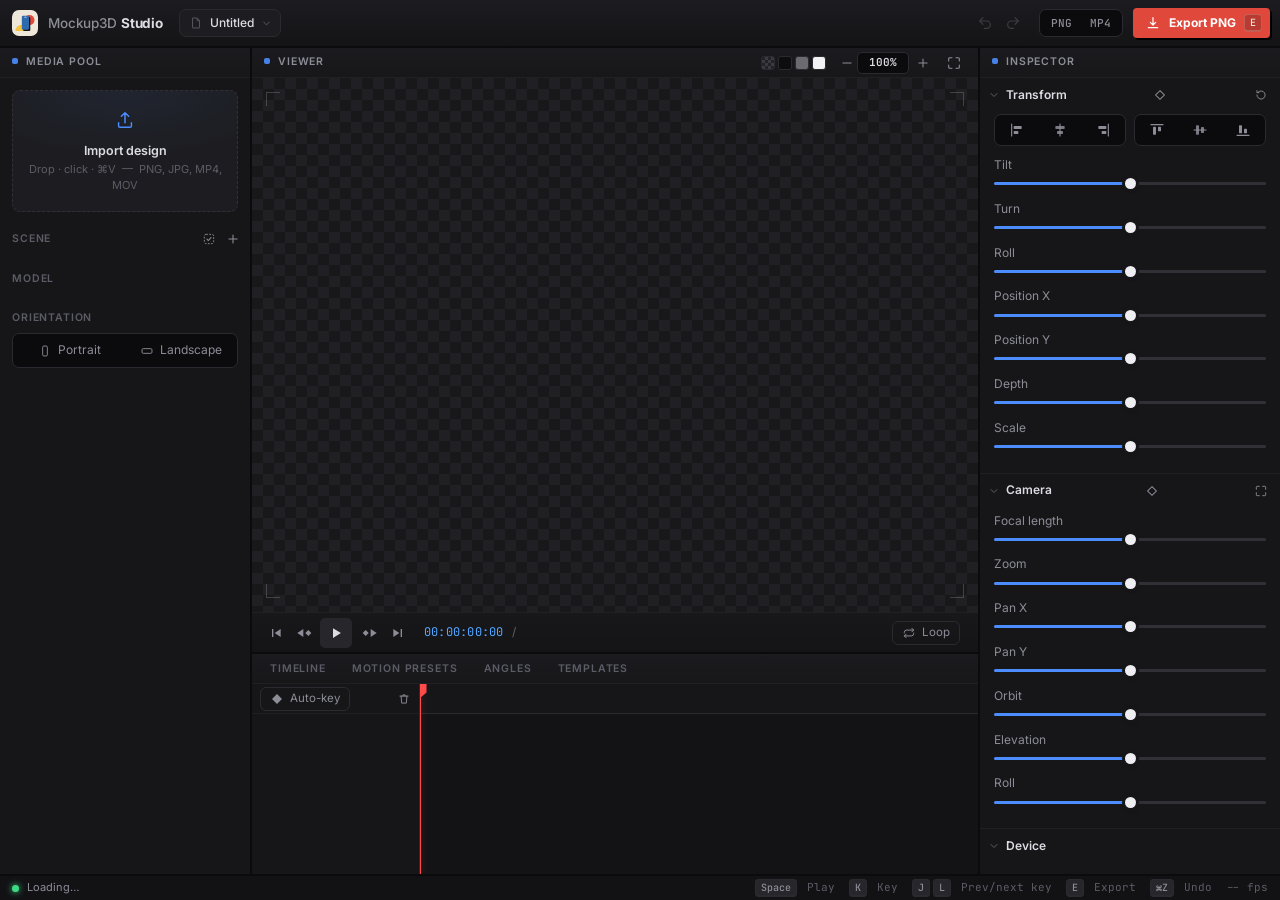
==== index.html @ 585d37e2 "Mockup3D Studio Put app designs on realistic 3D iPhones and iPads (or your own .glb devices), pose a" ====
<!doctype html>
<html lang="en">
<head>
  <meta charset="utf-8">
  <meta name="viewport" content="width=device-width, initial-scale=1">
  <title>Mockup3D Studio</title>
  <link rel="manifest" href="manifest.webmanifest">
  <meta name="theme-color" content="#161619">
  <link rel="icon" href="icons/icon.svg" type="image/svg+xml">
  <link rel="apple-touch-icon" href="icons/apple-touch-icon.png">
  <meta name="apple-mobile-web-app-title" content="Mockup3D">
  <meta name="mobile-web-app-capable" content="yes">
  <link rel="preconnect" href="https://fonts.googleapis.com">
  <link rel="preconnect" href="https://fonts.gstatic.com" crossorigin>
  <link href="https://fonts.googleapis.com/css2?family=Inter:wght@400;500;600;700&family=JetBrains+Mono:wght@400;500&display=swap" rel="stylesheet">
  <link rel="stylesheet" href="css/style.css">
  <script type="module" src="js/pwa.js"></script>
  <script type="module" src="js/update-check.js"></script>
  <script type="importmap">
    {
      "imports": {
        "three": "https://cdn.jsdelivr.net/npm/three@0.170.0/build/three.module.js",
        "three/addons/": "https://cdn.jsdelivr.net/npm/three@0.170.0/examples/jsm/",
        "mp4-muxer": "https://cdn.jsdelivr.net/npm/mp4-muxer@5.1.3/+esm",
        "fflate": "https://cdn.jsdelivr.net/npm/fflate@0.8.2/esm/browser.js",
        "mp4box": "https://cdn.jsdelivr.net/npm/mp4box@0.5.2/+esm"
      }
    }
  </script>
</head>
<body>
  <svg width="0" height="0" style="position:absolute" aria-hidden="true">
    <defs>
      <symbol id="i-phone" viewBox="0 0 24 24"><rect x="7" y="2.5" width="10" height="19" rx="2.6" fill="none" stroke="currentColor" stroke-width="1.6"/><rect x="10.2" y="4.6" width="3.6" height="1.2" rx=".6" fill="currentColor"/></symbol>
      <!-- The Bauhaus mark (as in icons/icon.svg), in its own colours. -->
      <symbol id="i-mark" viewBox="-7 -2 104 104"><circle cx="66" cy="36" r="24" fill="#E0483B"/><path d="M0 88a30 30 0 0 1 60 0z" fill="#F3C343"/><rect x="36" y="22" width="34" height="66" rx="5.5" fill="#151515"/><rect x="30" y="16" width="34" height="66" rx="5.5" fill="#2F69AE"/><rect x="41.2" y="20.5" width="11.6" height="4" rx="2" fill="#EFE7D9"/></symbol>
      <symbol id="i-tablet" viewBox="0 0 24 24"><rect x="4.5" y="2.5" width="15" height="19" rx="2" fill="none" stroke="currentColor" stroke-width="1.6"/><circle cx="12" cy="4.6" r=".7" fill="currentColor"/></symbol>
      <symbol id="i-play" viewBox="0 0 24 24"><path d="M8 5.5v13l10.5-6.5z" fill="currentColor"/></symbol>
      <symbol id="i-pause" viewBox="0 0 24 24"><rect x="7" y="5.5" width="3.6" height="13" rx="1" fill="currentColor"/><rect x="13.4" y="5.5" width="3.6" height="13" rx="1" fill="currentColor"/></symbol>
      <symbol id="i-start" viewBox="0 0 24 24"><path d="M6 6h2v12H6z M19 6v12l-9-6z" fill="currentColor"/></symbol>
      <symbol id="i-end" viewBox="0 0 24 24"><path d="M16 6h2v12h-2z M5 6v12l9-6z" fill="currentColor"/></symbol>
      <symbol id="i-prevkey" viewBox="0 0 24 24"><path d="M14 12l4.5-4.5L23 12l-4.5 4.5z" fill="currentColor"/><path d="M11 6v12L2 12z" fill="currentColor"/></symbol>
      <symbol id="i-nextkey" viewBox="0 0 24 24"><path d="M1 12l4.5-4.5L10 12l-4.5 4.5z" fill="currentColor"/><path d="M13 6v12l9-6z" fill="currentColor"/></symbol>
      <symbol id="i-loop" viewBox="0 0 24 24"><path d="M17 4l3 3-3 3M20 7H8a4 4 0 00-4 4v1M7 20l-3-3 3-3M4 17h12a4 4 0 004-4v-1" fill="none" stroke="currentColor" stroke-width="1.7" stroke-linecap="round" stroke-linejoin="round"/></symbol>
      <symbol id="i-key" viewBox="0 0 24 24"><path d="M12 3.5l8.5 8.5-8.5 8.5L3.5 12z" fill="currentColor"/></symbol>
      <symbol id="i-key-o" viewBox="0 0 24 24"><path d="M12 4.5l7.5 7.5-7.5 7.5L4.5 12z" fill="none" stroke="currentColor" stroke-width="1.8"/></symbol>
      <symbol id="i-trash" viewBox="0 0 24 24"><path d="M5 7h14M10 7V5h4v2M7 7l1 12h8l1-12" fill="none" stroke="currentColor" stroke-width="1.6" stroke-linecap="round" stroke-linejoin="round"/></symbol>
      <symbol id="i-upload" viewBox="0 0 24 24"><path d="M12 15V4m0 0l-4 4m4-4l4 4M5 15v3.5A1.5 1.5 0 006.5 20h11a1.5 1.5 0 001.5-1.5V15" fill="none" stroke="currentColor" stroke-width="1.6" stroke-linecap="round" stroke-linejoin="round"/></symbol>
      <symbol id="i-export" viewBox="0 0 24 24"><path d="M12 4v11m0 0l-4-4m4 4l4-4M5 19h14" fill="none" stroke="currentColor" stroke-width="1.8" stroke-linecap="round" stroke-linejoin="round"/></symbol>
      <symbol id="i-reset" viewBox="0 0 24 24"><path d="M5 12a7 7 0 1 0 2.05-4.95M5 4.5V8h3.5" fill="none" stroke="currentColor" stroke-width="1.6" stroke-linecap="round" stroke-linejoin="round"/></symbol>
      <symbol id="i-x" viewBox="0 0 24 24"><path d="M7 7l10 10M17 7L7 17" fill="none" stroke="currentColor" stroke-width="1.7" stroke-linecap="round"/></symbol>
      <symbol id="i-chev" viewBox="0 0 24 24"><path d="M9 6l6 6-6 6" fill="none" stroke="currentColor" stroke-width="2" stroke-linecap="round" stroke-linejoin="round"/></symbol>
      <symbol id="i-portrait" viewBox="0 0 24 24"><rect x="8" y="3.5" width="8" height="17" rx="2" fill="none" stroke="currentColor" stroke-width="1.6"/></symbol>
      <symbol id="i-landscape" viewBox="0 0 24 24"><rect x="3.5" y="8" width="17" height="8" rx="2" fill="none" stroke="currentColor" stroke-width="1.6"/></symbol>
      <symbol id="i-globe" viewBox="0 0 24 24"><circle cx="12" cy="12" r="8.5" fill="none" stroke="currentColor" stroke-width="1.6"/><path d="M3.5 12h17M12 3.5c2.5 2.6 3.6 5.4 3.6 8.5s-1.1 5.9-3.6 8.5c-2.5-2.6-3.6-5.4-3.6-8.5s1.1-5.9 3.6-8.5z" fill="none" stroke="currentColor" stroke-width="1.4"/></symbol>
      <symbol id="i-undo" viewBox="0 0 24 24"><path d="M9 14L4 9l5-5M4 9h10.5a5.5 5.5 0 010 11H11" fill="none" stroke="currentColor" stroke-width="1.8" stroke-linecap="round" stroke-linejoin="round"/></symbol>
      <symbol id="i-redo" viewBox="0 0 24 24"><path d="M15 14l5-5-5-5M20 9H9.5a5.5 5.5 0 000 11H13" fill="none" stroke="currentColor" stroke-width="1.8" stroke-linecap="round" stroke-linejoin="round"/></symbol>
      <symbol id="i-swap" viewBox="0 0 24 24"><path d="M7 4L4 7l3 3M4 7h12M17 14l3 3-3 3M20 17H8" fill="none" stroke="currentColor" stroke-width="1.7" stroke-linecap="round" stroke-linejoin="round"/></symbol>
      <symbol id="i-cube" viewBox="0 0 24 24"><path d="M12 3l8 4.5v9L12 21l-8-4.5v-9z M4 7.5l8 4.5 8-4.5M12 12v9" fill="none" stroke="currentColor" stroke-width="1.5" stroke-linejoin="round"/></symbol>
      <symbol id="i-select-all" viewBox="0 0 24 24"><rect x="4" y="4" width="16" height="16" rx="3" fill="none" stroke="currentColor" stroke-width="1.6" stroke-dasharray="3 2.4"/><path d="M8.5 12.2l2.4 2.4 4.6-5" fill="none" stroke="currentColor" stroke-width="1.8" stroke-linecap="round" stroke-linejoin="round"/></symbol>
      <symbol id="i-plus" viewBox="0 0 24 24"><path d="M12 5v14M5 12h14" fill="none" stroke="currentColor" stroke-width="1.8" stroke-linecap="round"/></symbol>
      <symbol id="i-install" viewBox="0 0 24 24"><path d="M12 3.5v10m0 0l-3.8-3.8M12 13.5l3.8-3.8M4.5 14.5v3.5a2 2 0 002 2h11a2 2 0 002-2v-3.5" fill="none" stroke="currentColor" stroke-width="1.7" stroke-linecap="round" stroke-linejoin="round"/></symbol>
      <symbol id="i-file" viewBox="0 0 24 24"><path d="M6 3.5h8l4 4V20a.5.5 0 01-.5.5h-11A.5.5 0 016 20z M14 3.5V8h4" fill="none" stroke="currentColor" stroke-width="1.5" stroke-linejoin="round"/></symbol>
      <symbol id="i-camera" viewBox="0 0 24 24"><path d="M4 8.5A1.5 1.5 0 015.5 7H8l1.5-2h5L16 7h2.5A1.5 1.5 0 0120 8.5v9a1.5 1.5 0 01-1.5 1.5h-13A1.5 1.5 0 014 17.5z" fill="none" stroke="currentColor" stroke-width="1.5" stroke-linejoin="round"/><circle cx="12" cy="13" r="3.2" fill="none" stroke="currentColor" stroke-width="1.5"/></symbol>
      <symbol id="i-copy" viewBox="0 0 24 24"><rect x="8" y="8" width="11" height="11" rx="2" fill="none" stroke="currentColor" stroke-width="1.6"/><path d="M5 15V6.5A1.5 1.5 0 016.5 5H15" fill="none" stroke="currentColor" stroke-width="1.6" stroke-linecap="round"/></symbol>
      <symbol id="i-minus" viewBox="0 0 24 24"><path d="M5 12h14" fill="none" stroke="currentColor" stroke-width="1.8" stroke-linecap="round"/></symbol>
      <symbol id="i-al-left" viewBox="0 0 24 24"><path d="M4 3v18" stroke="currentColor" stroke-width="1.7" stroke-linecap="round"/><rect x="7" y="6" width="12" height="4.5" rx="1" fill="currentColor"/><rect x="7" y="13.5" width="7" height="4.5" rx="1" fill="currentColor"/></symbol>
      <symbol id="i-al-hcenter" viewBox="0 0 24 24"><path d="M12 3v18" stroke="currentColor" stroke-width="1.7" stroke-linecap="round"/><rect x="5" y="6" width="14" height="4.5" rx="1" fill="currentColor" opacity=".85"/><rect x="7.5" y="13.5" width="9" height="4.5" rx="1" fill="currentColor" opacity=".85"/></symbol>
      <symbol id="i-al-right" viewBox="0 0 24 24"><path d="M20 3v18" stroke="currentColor" stroke-width="1.7" stroke-linecap="round"/><rect x="5" y="6" width="12" height="4.5" rx="1" fill="currentColor"/><rect x="10" y="13.5" width="7" height="4.5" rx="1" fill="currentColor"/></symbol>
      <symbol id="i-al-top" viewBox="0 0 24 24"><path d="M3 4h18" stroke="currentColor" stroke-width="1.7" stroke-linecap="round"/><rect x="6" y="7" width="4.5" height="12" rx="1" fill="currentColor"/><rect x="13.5" y="7" width="4.5" height="7" rx="1" fill="currentColor"/></symbol>
      <symbol id="i-al-vcenter" viewBox="0 0 24 24"><path d="M3 12h18" stroke="currentColor" stroke-width="1.7" stroke-linecap="round"/><rect x="6" y="5" width="4.5" height="14" rx="1" fill="currentColor" opacity=".85"/><rect x="13.5" y="7.5" width="4.5" height="9" rx="1" fill="currentColor" opacity=".85"/></symbol>
      <symbol id="i-al-bottom" viewBox="0 0 24 24"><path d="M3 20h18" stroke="currentColor" stroke-width="1.7" stroke-linecap="round"/><rect x="6" y="5" width="4.5" height="12" rx="1" fill="currentColor"/><rect x="13.5" y="10" width="4.5" height="7" rx="1" fill="currentColor"/></symbol>
      <symbol id="i-fit" viewBox="0 0 24 24"><path d="M4 9V5.5A1.5 1.5 0 015.5 4H9M15 4h3.5A1.5 1.5 0 0120 5.5V9M20 15v3.5a1.5 1.5 0 01-1.5 1.5H15M9 20H5.5A1.5 1.5 0 014 18.5V15" fill="none" stroke="currentColor" stroke-width="1.6" stroke-linecap="round"/></symbol>
    </defs>
  </svg>

  <div class="app" id="app">
    <!-- ======================= Top bar ======================= -->
    <header class="topbar">
      <div class="brand">
        <span class="logo"><svg><use href="#i-mark"/></svg></span>
        <span class="brand-name">Mockup3D <b>Studio</b></span>
      </div>
      <div class="project">
        <button class="project-btn" id="projectBtn" title="Project: New, Open, Save">
          <svg><use href="#i-file"/></svg><span id="projectName">Untitled</span><i class="dirty-dot" id="dirtyDot" hidden></i><svg class="caret"><use href="#i-chev"/></svg>
        </button>
        <div class="menu" id="projectMenu" hidden>
          <button data-act="new">New project</button>
          <button data-act="open">Open…<kbd>⌘O</kbd></button>
          <div class="menu-sep"></div>
          <button data-act="save">Save<kbd>⌘S</kbd></button>
          <button data-act="saveas">Save As…<kbd>⇧⌘S</kbd></button>
        </div>
        <input type="file" id="projectInput" accept=".m3d" hidden>
      </div>
      <div class="crumbs" id="crumbs"></div>
      <div class="top-actions">
        <div class="install" id="install" hidden>
          <button class="project-btn install-btn" id="installBtn" title="Install Mockup3D Studio as an app: its own window and Dock icon, and it works offline">
            <svg><use href="#i-install"/></svg><span>Install app</span>
          </button>
          <div class="menu install-hint" id="installHint" hidden></div>
        </div>
        <div class="history-btns">
          <button class="icon-btn" id="undoBtn" title="Undo (⌘Z)" disabled><svg><use href="#i-undo"/></svg></button>
          <button class="icon-btn" id="redoBtn" title="Redo (⇧⌘Z)" disabled><svg><use href="#i-redo"/></svg></button>
        </div>
        <div class="chips" id="formatSeg" title="Export format">
          <button data-v="png">PNG</button>
          <button data-v="mp4">MP4</button>
        </div>
        <button class="btn-render" id="exportBtn">
          <svg><use href="#i-export"/></svg><span id="exportLabel">Export PNG</span><kbd>E</kbd>
        </button>
      </div>
    </header>

    <!-- ======================= Media pool ======================= -->
    <aside class="pane pane-media">
      <div class="pane-head"><span>Media Pool</span></div>
      <div class="pane-body">
        <label class="dropzone" id="dropzone">
          <input type="file" id="fileInput" accept="image/*,video/*" hidden>
          <div class="dz-empty" id="dzEmpty">
            <svg class="dz-icon"><use href="#i-upload"/></svg>
            <div class="dz-title">Import design<span class="dz-for" id="dzFor"></span></div>
            <div class="dz-sub">Drop · click · ⌘V &nbsp;—&nbsp; PNG, JPG, MP4, MOV</div>
          </div>
          <div class="clip" id="clip" hidden>
            <div class="clip-thumb" id="clipThumb"></div>
            <div class="clip-meta">
              <div class="clip-name" id="mediaName"></div>
              <div class="clip-sub mono" id="mediaInfo"></div>
            </div>
            <button class="icon-btn" id="clearMedia" title="Remove design"><svg><use href="#i-x"/></svg></button>
          </div>
        </label>

        <div class="sub-head with-btn">Scene <span class="sub-btns"><button class="icon-btn sm" id="selectAll" title="Select all devices (⌘A) · ⌘-click or Shift-click rows to select several"><svg><use href="#i-select-all"/></svg></button><button class="icon-btn sm" id="addDevice" title="Add a device to the scene"><svg><use href="#i-plus"/></svg></button></span></div>
        <div class="scene-list" id="sceneList"></div>

        <div class="sub-head">Model</div>
        <div class="device-list" id="deviceSeg"></div>
        <input type="file" id="modelInput" accept=".glb,.gltf" hidden>

        <div class="sub-head">Orientation</div>
        <div class="seg" id="orientSeg">
          <button data-v="portrait"><svg><use href="#i-portrait"/></svg>Portrait</button>
          <button data-v="landscape"><svg><use href="#i-landscape"/></svg>Landscape</button>
        </div>
      </div>
    </aside>

    <!-- ======================= Viewer ======================= -->
    <section class="pane pane-viewer">
      <div class="pane-head viewer-head">
        <span>Viewer</span>
        <span class="vh-info mono" id="viewerInfo"></span>
        <div class="vh-tools">
          <div class="mini-seg" id="bgSeg" title="Preview background behind transparent areas (not exported)">
            <button data-v="checker" class="bg-checker"></button>
            <button data-v="dark" class="bg-dark"></button>
            <button data-v="grey" class="bg-grey"></button>
            <button data-v="light" class="bg-light"></button>
          </div>
          <div class="zoom-ctl" id="zoomCtl">
            <button class="icon-btn sm" id="zoomOut" title="Zoom out (⌘−)"><svg><use href="#i-minus"/></svg></button>
            <button class="zoom-val mono" id="zoomBtn" title="Canvas zoom — scroll to zoom, hold Space and drag (or middle-drag) to pan">100%</button>
            <button class="icon-btn sm" id="zoomIn" title="Zoom in (⌘+)"><svg><use href="#i-plus"/></svg></button>
            <div class="menu zoom-menu" id="zoomMenu" hidden>
              <button data-z="fit">Fit<kbd>⌘0</kbd></button>
              <div class="menu-sep"></div>
              <button data-z="25">25%</button>
              <button data-z="50">50%</button>
              <button data-z="75">75%</button>
              <button data-z="100">100%<kbd>⌘1</kbd></button>
              <button data-z="150">150%</button>
              <button data-z="200">200%</button>
              <button data-z="400">400%</button>
              <div class="menu-sep"></div>
              <label class="zoom-custom">Custom<input type="number" id="zoomCustom" min="5" max="1600" step="1"><span>%</span></label>
            </div>
          </div>
          <button class="icon-btn" id="fitBtn" title="Fit canvas (⌘0 or F)"><svg><use href="#i-fit"/></svg></button>
        </div>
      </div>
      <div class="viewport" id="viewport" data-bg="checker">
        <div class="frame" id="frame">
          <div class="checker" id="checker"></div>
          <div class="stage" id="stage"></div>
          <div class="safe" aria-hidden="true"><i></i><i></i><i></i><i></i></div>
          <div class="frame-label mono" id="frameLabel"></div>
        </div>
        <div class="drop-overlay" id="dropOverlay"><div><svg><use href="#i-upload"/></svg>Drop to place on screen</div></div>
        <div class="loading" id="loading"><span></span>Loading model</div>
        <div class="pick-hint" id="pickHint" hidden></div>
        <div class="progress" id="progress" hidden>
          <div class="pg-card">
            <div class="pg-title" id="pgTitle">Rendering MP4</div>
            <div class="pg-bar"><i id="pgFill"></i></div>
            <div class="pg-info mono" id="pgInfo">Preparing…</div>
            <button class="btn-ghost" id="pgCancel">Cancel</button>
          </div>
        </div>
      </div>
      <div class="transport" id="transport">
        <button class="icon-btn" id="toStart" title="Go to start (Home)"><svg><use href="#i-start"/></svg></button>
        <button class="icon-btn" id="prevKey" title="Previous keyframe (J)"><svg><use href="#i-prevkey"/></svg></button>
        <button class="icon-btn play" id="playBtn" title="Play / pause (Space)"><svg><use href="#i-play"/></svg></button>
        <button class="icon-btn" id="nextKey" title="Next keyframe (L)"><svg><use href="#i-nextkey"/></svg></button>
        <button class="icon-btn" id="toEnd" title="Go to end (End)"><svg><use href="#i-end"/></svg></button>
        <span class="timecode mono" id="timeLabel">00:00:00:00</span>
        <span class="tc-sep">/</span>
        <span class="hot" id="durationv" title="Duration: drag or click to edit"></span>
        <span class="spacer"></span>
        <button class="tbtn" id="loopBtn" title="Loop playback"><svg><use href="#i-loop"/></svg>Loop</button>
      </div>
    </section>

    <!-- ======================= Bottom: timeline / motion / angles ======================= -->
    <section class="pane pane-bottom" id="bottomPane">
      <div class="resize-handle" id="bottomResize" title="Drag to resize"></div>
      <div class="pane-head tabs-head">
        <div class="tabs" id="bottomTabs">
          <button data-tab="timeline">Timeline</button>
          <button data-tab="motion">Motion presets</button>
          <button data-tab="angles">Angles</button>
          <button data-tab="templates">Templates</button>
        </div>
        <span class="ph-hint" id="bottomHint"></span>
      </div>

      <div class="tab-body" data-tab="timeline">
        <div class="tl" id="timeline">
          <div class="tl-side">
            <div class="tl-corner">
              <button class="tbtn autokey" id="autoKey" title="Auto-key: changing the device at the playhead records a keyframe">
                <svg><use href="#i-key"/></svg>Auto-key
              </button>
              <button class="icon-btn sm" id="clearAnim" title="Delete all keyframes"><svg><use href="#i-trash"/></svg></button>
            </div>
            <div class="tl-heads" id="tlHeads"></div>
          </div>
          <div class="tl-main" id="tlMain">
            <div class="tl-ruler" id="tlRuler"></div>
            <div class="tl-tracks" id="tlTracks"></div>
            <div class="tl-playhead" id="tlPlayhead"></div>
          </div>
        </div>
      </div>

      <div class="tab-body" data-tab="motion" hidden>
        <div class="preset-side" id="motionTarget" title="Which devices a motion preset is applied to">
          <span class="ps-label">Apply to</span>
          <button data-v="one" title="Only the selected device">Selected</button>
          <button data-v="all" title="Every device — one-shot motions start one after another">All devices</button>
        </div>
        <div class="presets" id="motionPresets"></div>
      </div>

      <div class="tab-body" data-tab="angles" hidden>
        <div class="presets" id="presets"></div>
      </div>

      <div class="tab-body" data-tab="templates" hidden>
        <div class="presets" id="templatePresets"></div>
      </div>
    </section>

    <!-- ======================= Inspector ======================= -->
    <aside class="pane pane-inspector">
      <div class="pane-head"><span>Inspector</span><span class="ph-hint" id="keyState"></span></div>
      <div class="pane-body">
        <details class="section" open id="modelSetup" hidden>
          <summary><svg class="chev"><use href="#i-chev"/></svg>Model setup</summary>
          <div class="field"><span>Name</span><input class="text-input" id="modelName" maxlength="60" spellcheck="false"></div>
          <div class="field"><span>Screen</span><span class="screen-state" id="screenState"></span></div>
          <div class="btn-row">
            <button class="tbtn" id="pickScreen" title="Click the screen on the model">Pick screen</button>
            <button class="tbtn" id="pickHide" title="Click parts to hide them (e.g. a glass layer covering the screen)">Hide parts</button>
            <button class="tbtn" id="showAll" title="Show all hidden parts">Show all</button>
          </div>
          <div class="field"><span>Rotate</span>
            <div class="btn-row">
              <button class="tbtn" data-axis="0" title="Rotate the model 90° around X">X 90°</button>
              <button class="tbtn" data-axis="1" title="Rotate the model 90° around Y">Y 90°</button>
              <button class="tbtn" data-axis="2" title="Rotate the model 90° around Z">Z 90°</button>
              <button class="icon-btn sm" id="resetFix" title="Reset rotation"><svg><use href="#i-reset"/></svg></button>
            </div>
          </div>
          <div class="model-hint" id="modelHint"></div>
          <button class="tbtn danger" id="removeModel"><svg><use href="#i-trash"/></svg>Remove model</button>
        </details>

        <details class="section" open>
          <summary>
            <svg class="chev"><use href="#i-chev"/></svg>Transform
            <button class="icon-btn sm key-btn" id="keyBtn" title="Add / remove keyframe at playhead (K)"><svg><use href="#i-key-o"/></svg></button>
            <button class="icon-btn sm" id="resetRot" title="Reset angle (R)"><svg><use href="#i-reset"/></svg></button>
          </summary>
          <div class="align-row" id="alignRow">
            <div class="seg">
              <button data-align="left" title="Align left edge to the canvas"><svg><use href="#i-al-left"/></svg></button>
              <button data-align="hcenter" title="Centre horizontally on the canvas"><svg><use href="#i-al-hcenter"/></svg></button>
              <button data-align="right" title="Align right edge to the canvas"><svg><use href="#i-al-right"/></svg></button>
            </div>
            <div class="seg">
              <button data-align="top" title="Align top edge to the canvas"><svg><use href="#i-al-top"/></svg></button>
              <button data-align="vcenter" title="Centre vertically on the canvas"><svg><use href="#i-al-vcenter"/></svg></button>
              <button data-align="bottom" title="Align bottom edge to the canvas"><svg><use href="#i-al-bottom"/></svg></button>
            </div>
          </div>
          <div class="param"><label>Tilt</label><span class="hot" id="rotXv"></span><input type="range" id="rotX" min="-180" max="180" step="1"></div>
          <div class="param"><label>Turn</label><span class="hot" id="rotYv"></span><input type="range" id="rotY" min="-180" max="180" step="1"></div>
          <div class="param"><label>Roll</label><span class="hot" id="rotZv"></span><input type="range" id="rotZ" min="-180" max="180" step="1"></div>
          <div class="param"><label>Position X</label><span class="hot" id="posXv"></span><input type="range" id="posX" min="-8" max="8" step="0.01"></div>
          <div class="param"><label>Position Y</label><span class="hot" id="posYv"></span><input type="range" id="posY" min="-8" max="8" step="0.01"></div>
          <div class="param"><label>Depth</label><span class="hot" id="posZv" title="Towards (+) or away from (−) the camera"></span><input type="range" id="posZ" min="-6" max="3" step="0.01"></div>
          <div class="param"><label>Scale</label><span class="hot" id="scalev"></span><input type="range" id="scale" min="0.2" max="3" step="0.01"></div>
        </details>

        <details class="section" open>
          <summary>
            <svg class="chev"><use href="#i-chev"/></svg>Camera
            <button class="icon-btn sm key-btn" id="camKeyBtn" title="Add / remove camera keyframe at playhead"><svg><use href="#i-key-o"/></svg></button>
            <button class="icon-btn sm" id="fitAllBtn" title="Frame all devices"><svg><use href="#i-fit"/></svg></button>
          </summary>
          <div class="param"><label>Focal length</label><span class="hot" id="fovv"></span><input type="range" id="fov" min="5" max="60" step="0.5"></div>
          <div class="param"><label>Zoom</label><span class="hot" id="zoomv"></span><input type="range" id="zoom" min="0.1" max="3" step="0.01"></div>
          <div class="param"><label>Pan X</label><span class="hot" id="panXv"></span><input type="range" id="panX" min="-8" max="8" step="0.01"></div>
          <div class="param"><label>Pan Y</label><span class="hot" id="panYv"></span><input type="range" id="panY" min="-8" max="8" step="0.01"></div>
          <div class="param"><label>Orbit</label><span class="hot" id="camOrbitv" title="Swing the camera around the scene. Option-drag in the viewer to orbit. Double-click the slider to reset."></span><input type="range" id="camOrbit" min="-180" max="180" step="1"></div>
          <div class="param"><label>Elevation</label><span class="hot" id="camElevv" title="Raise the camera to look down (+) or lower it to look up (−). Double-click the slider to reset."></span><input type="range" id="camElev" min="-90" max="90" step="1"></div>
          <div class="param"><label>Roll</label><span class="hot" id="camRollv" title="Tilt the whole frame. Double-click the slider to reset."></span><input type="range" id="camRoll" min="-180" max="180" step="1"></div>
        </details>

        <details class="section" open>
          <summary><svg class="chev"><use href="#i-chev"/></svg>Device</summary>
          <div class="swatches" id="swatches"></div>
          <div class="finish-name" id="finishName"></div>
          <div class="param"><label>Glare</label><span class="hot" id="glarev" title="How strongly the glass reflects the environment, seen straight on (real glass ≈ 4%). Reflections get stronger at steep angles. Turn the environment's Rotation to move them."></span><input type="range" id="glare" min="0" max="0.5" step="0.01"></div>
          <label class="toggle" id="islandRow"><span>Dynamic Island</span><input type="checkbox" id="island"><i></i></label>
          <label class="toggle" id="logoRow"><span>Logo</span><input type="checkbox" id="logo"><i></i></label>
        </details>

        <details class="section" open>
          <summary><svg class="chev"><use href="#i-chev"/></svg>Environment</summary>
          <div class="env-list" id="envList"></div>
          <input type="file" id="hdriInput" accept=".exr,.hdr" hidden>
          <div class="param"><label>Rotation</label><span class="hot" id="envRotv"></span><input type="range" id="envRot" min="0" max="360" step="1"></div>
          <div class="param"><label>Reflection zoom</label><span class="hot" id="reflZoomv" title="How magnified the glass reflection is. Lower shows more of the environment, higher zooms into it. It stays the same whatever the focal length and zoom. Double-click the slider to reset."></span><input type="range" id="reflZoom" min="0.25" max="4" step="0.01"></div>
          <div class="param"><label>Temperature</label><span class="hot" id="envTempv" title="6500 K = original colours"></span><input type="range" id="envTemp" class="kelvin" min="2500" max="12000" step="50"></div>
          <div class="param"><label>Intensity</label><span class="hot" id="lightv" title="How brightly the environment lights the device (the background isn't affected)"></span><input type="range" id="light" min="0" max="3" step="0.05"></div>
          <div class="param"><label>Highlights</label><span class="hot" id="envHighlightsv" title="How bright the HDRI's brightest parts (softboxes, windows) stay: 100% = untouched, lower = less white glare without darkening everything. Double-click the slider to reset."></span><input type="range" id="envHighlights" min="0" max="1" step="0.01"></div>
          <div class="param"><label>Contrast</label><span class="hot" id="envContrastv" title="Below 100% = softer, flatter light; above = punchier. Double-click the slider to reset."></span><input type="range" id="envContrast" min="0.5" max="1.5" step="0.01"></div>
        </details>

        <details class="section" open>
          <summary><svg class="chev"><use href="#i-chev"/></svg>Shadow</summary>
          <div class="field"><span>Type</span>
            <div class="chips" id="shadowSeg" title="Floor: a shadow on the ground under the devices. Backdrop: on a wall just behind them.">
              <button data-v="off">Off</button>
              <button data-v="floor">Floor</button>
              <button data-v="backdrop">Backdrop</button>
            </div>
          </div>
          <div id="shadowControls">
            <label class="toggle" id="castShadowRow" title="Turn the shadow off for some devices: select them (⌘-click or Shift-click them on the canvas or in the Scene list) and untick this"><span id="castShadowLabel">Cast by this device</span><input type="checkbox" id="castShadow"><i></i></label>
            <div class="field"><span>Colour</span>
              <div class="colors">
                <label class="color-chip" title="Shadow colour · double-click for black"><input type="color" id="shadowColor"><i></i></label>
              </div>
            </div>
            <div class="param"><label>Strength</label><span class="hot" id="shadowStrengthv"></span><input type="range" id="shadowStrength" min="0" max="1" step="0.01"></div>
            <div class="param"><label>Softness</label><span class="hot" id="shadowSoftnessv"></span><input type="range" id="shadowSoftness" min="0" max="1" step="0.01"></div>
            <div class="param"><label>Distance</label><span class="hot" id="shadowDistancev" title="Gap between the devices and the floor or backdrop: further = a bigger, more offset shadow"></span><input type="range" id="shadowDistance" min="0" max="3" step="0.01"></div>
            <div class="param"><label>Offset</label><span class="hot" id="shadowOffsetv" title="How far the shadow shifts away from the devices: 0% = directly behind (or under) them, a soft halo with some Softness and Distance"></span><input type="range" id="shadowOffset" min="0" max="1" step="0.01"></div>
            <div class="param"><label>Light angle</label><span class="hot" id="shadowAnglev" title="Which way the shadow shifts, as seen through the camera: 0° = light from above (shadow below), negative = light from the left"></span><input type="range" id="shadowAngle" min="-180" max="180" step="1"></div>
            <div class="model-hint" id="shadowHint"></div>
          </div>
        </details>

        <details class="section" open>
          <summary><svg class="chev"><use href="#i-chev"/></svg>Output</summary>
          <div class="field"><span>Frame</span>
            <div class="chips wrap" id="frameSeg">
              <button data-v="viewport">Viewport</button>
              <button data-v="9:16">9:16</button>
              <button data-v="16:9">16:9</button>
              <button data-v="1:1">1:1</button>
              <button data-v="4:5">4:5</button>
              <button data-v="custom">Custom</button>
            </div>
          </div>
          <div class="field" id="customRow"><span>Canvas</span>
            <div class="dims">
              <input type="number" id="canvasW" min="16" max="8192" step="1" aria-label="Canvas width in pixels">
              <span class="x">×</span>
              <input type="number" id="canvasH" min="16" max="8192" step="1" aria-label="Canvas height in pixels">
              <span class="unit">px</span>
              <button class="icon-btn sm" id="swapDims" title="Swap width and height"><svg><use href="#i-swap"/></svg></button>
            </div>
          </div>
          <div class="field" id="sizeRow"><span>Size</span><div class="chips" id="sizeSeg"></div></div>
          <div class="field" id="fpsRow"><span>Frame rate</span>
            <div class="fps-pick" title="Frames per second, for the MP4 and the timeline's timecode">
              <select id="fpsSelect" aria-label="Frame rate"></select>
              <input type="number" id="fpsCustom" min="1" max="240" step="1" aria-label="Custom frame rate" hidden>
              <span class="tc-unit">fps</span>
            </div>
          </div>
          <div class="field"><span>Background</span>
            <div class="chips wrap" id="bgModeSeg">
              <button data-v="transparent">None</button>
              <button data-v="solid">Solid</button>
              <button data-v="gradient">Gradient</button>
              <button data-v="hdri">HDRI</button>
            </div>
          </div>
          <div class="param" id="bgFocusRow"><label>Background focus</label><span class="hot" id="bgFocusv" title="100% = sharpest"></span><input type="range" id="bgFocus" min="0" max="1" step="0.01"></div>
          <div class="field" id="bgColors"><span>Colours</span>
            <div class="colors">
              <label class="color-chip"><input type="color" id="bgC1"><i></i></label>
              <label class="color-chip" id="bgC2Wrap"><input type="color" id="bgC2"><i></i></label>
              <span class="hot" id="bgAnglev" title="Gradient angle"></span>
            </div>
          </div>
          <div class="field" id="qualityRow"><span>Quality</span>
            <div class="chips" id="qualitySeg">
              <button data-v="standard">Standard</button>
              <button data-v="high">High</button>
            </div>
          </div>
          <div class="field" id="grainRow"><span>Dithering</span>
            <div class="chips wrap" id="grainSeg" title="Faint noise that stops smooth gradients banding in the video. Off = cleanest, but gradients may show steps; stronger = smoother gradients, more visible noise.">
              <button data-v="off">Off</button>
              <button data-v="light">Light</button>
              <button data-v="medium">Medium</button>
              <button data-v="strong">Strong</button>
            </div>
          </div>
          <div class="field"><span>Anti-alias</span>
            <div class="chips" id="aaSeg" title="Render exports larger and scale them down for smoother edges">
              <button data-v="1">Off</button>
              <button data-v="2">2×</button>
              <button data-v="4">4×</button>
            </div>
          </div>
          <label class="toggle" id="trimRow"><span>Trim empty space</span><input type="checkbox" id="trim"><i></i></label>
          <div class="out-grid">
            <span>Format</span><span class="mono" id="outFormat"></span>
            <span>Size</span><span class="mono" id="exportSize"></span>
          </div>
        </details>
      </div>
    </aside>

    <!-- ======================= Status bar ======================= -->
    <footer class="statusbar">
      <span class="dot" id="statusDot"></span>
      <span id="status">Loading…</span>
      <span class="sb-update" id="updateNote" hidden>
        <a target="_blank" rel="noopener"><span id="updateText"></span></a>
        <button type="button" aria-label="Dismiss">×</button>
      </span>
      <span class="sb-right mono">
        <span><kbd>Space</kbd> Play</span>
        <span><kbd>K</kbd> Key</span>
        <span><kbd>J</kbd><kbd>L</kbd> Prev/next key</span>
        <span><kbd>E</kbd> Export</span>
        <span><kbd>⌘Z</kbd> Undo</span>
        <span id="fps">-- fps</span>
      </span>
    </footer>
  </div>

  <div class="ease-pop" id="easePop" hidden></div>

  <script type="module" src="js/main.js"></script>
</body>
</html>
---- css/style.css ----
/* =====================================================================
   Mockup3D Studio — dark pro-app theme
   ===================================================================== */
:root {
  --bg0: #0b0b0d;        /* gutters between panels */
  --bg1: #161619;        /* panels */
  --bg2: #1d1d21;        /* raised / fields */
  --bg3: #26262b;        /* hover */
  --bg4: #303036;
  --line: #2a2a30;
  --line-soft: #202024;
  --text: #dcdce2;
  --text-dim: #8d8d98;
  --text-faint: #5c5c66;
  --accent: #4b8dff;     /* selection */
  --accent-soft: rgba(75, 141, 255, .14);
  --hot: #54a6ff;        /* scrubbable values */
  /* Brand (see icons/icon.svg): flat Bauhaus colours, no gradients. */
  --brand-red: #E0483B;
  --brand-red-hover: #E85A4D;
  --brand-yellow: #F3C343;
  --brand-blue: #2F69AE;
  /* The little phones' screens (Scene list, Motion presets, Angles): the
     logo's sun and hill on blue. Stops are fractions of each circle's reach,
     so they keep their shape at any size. */
  --mini-screen:
    radial-gradient(circle at 70% 28%, var(--brand-red) 0 18%, transparent 19%),
    radial-gradient(circle at 30% 100%, var(--brand-yellow) 0 19%, transparent 20%),
    var(--brand-blue);
  --playhead: #ff4a4a;
  --ok: #3ddc84;
  --radius: 6px;
  --mono: "JetBrains Mono", ui-monospace, "SF Mono", Menlo, monospace;
  --sans: Inter, -apple-system, BlinkMacSystemFont, "SF Pro Text", "Helvetica Neue", sans-serif;
  color-scheme: dark;
}

* { box-sizing: border-box; }
[hidden] { display: none !important; }

html, body {
  margin: 0;
  height: 100%;
  background: var(--bg0);
  color: var(--text);
  font: 12px/1.4 var(--sans);
  -webkit-font-smoothing: antialiased;
  overflow: hidden;
}

button { font: inherit; color: inherit; }
svg { width: 16px; height: 16px; flex: none; }
.mono { font-family: var(--mono); font-size: 11px; font-variant-numeric: tabular-nums; }
.dim { color: var(--text-faint); }

kbd {
  font: 500 10px var(--mono);
  padding: 1px 5px;
  border-radius: 4px;
  background: var(--bg3);
  border: 1px solid var(--line);
  border-bottom-width: 2px;
  color: var(--text-dim);
}

/* =====================================================================
   Layout
   ===================================================================== */
.app {
  height: 100vh;
  display: grid;
  gap: 2px;
  grid-template-columns: 250px minmax(0, 1fr) 300px;
  grid-template-rows: 46px minmax(0, 1fr) var(--bottom-h, 220px) 24px;
  grid-template-areas:
    "top    top     top"
    "media  viewer  inspector"
    "media  bottom  inspector"
    "status status  status";
}
.topbar          { grid-area: top; }
.pane-media      { grid-area: media; }
.pane-viewer     { grid-area: viewer; }
.pane-bottom     { grid-area: bottom; }
.pane-inspector  { grid-area: inspector; }
.statusbar       { grid-area: status; }

/* =====================================================================
   Panels
   ===================================================================== */
.pane {
  background: var(--bg1);
  display: flex;
  flex-direction: column;
  min-height: 0;
  min-width: 0;
}
.pane-head {
  height: 30px;
  flex: none;
  display: flex;
  align-items: center;
  gap: 10px;
  padding: 0 12px;
  border-bottom: 1px solid var(--line-soft);
  background: linear-gradient(#1b1b1f, #17171a);
  font-size: 10.5px;
  font-weight: 600;
  letter-spacing: .08em;
  text-transform: uppercase;
  color: var(--text-dim);
}
.pane-head > span:first-child::before {
  content: "";
  display: inline-block;
  width: 6px;
  height: 6px;
  margin-right: 8px;
  border-radius: 2px;
  background: var(--accent);
  vertical-align: 1px;
  opacity: .9;
}
.ph-hint {
  margin-left: auto;
  text-transform: none;
  letter-spacing: 0;
  font-weight: 400;
  color: var(--text-faint);
}
.pane-body {
  flex: 1;
  overflow-y: auto;
  padding: 12px;
  scrollbar-width: thin;
  scrollbar-color: var(--bg4) transparent;
}

/* =====================================================================
   Top bar
   ===================================================================== */
.topbar {
  display: flex;
  align-items: center;
  gap: 16px;
  padding: 0 10px 0 12px;
  background: linear-gradient(#1c1c20, #141417);
}
.brand { display: flex; align-items: center; gap: 10px; }
.logo {
  width: 26px;
  height: 26px;
  border-radius: 7px;
  display: grid;
  place-items: center;
  background: #EFE7D9; /* the brand's paper colour, as in the app icon */
}
.logo svg { width: 22px; height: 22px; }
.brand-name { font-size: 13.5px; font-weight: 500; letter-spacing: -.01em; color: var(--text-dim); }
.brand-name b { color: var(--text); font-weight: 700; }

.project { position: relative; }
.project-btn {
  display: flex;
  align-items: center;
  gap: 7px;
  height: 28px;
  max-width: 240px;
  padding: 0 8px 0 9px;
  border: 1px solid var(--line);
  border-radius: 7px;
  background: var(--bg2);
  color: var(--text);
  cursor: pointer;
  font-weight: 500;
}
.project-btn:hover { border-color: var(--bg4); }
.project-btn > svg { width: 14px; height: 14px; color: var(--text-faint); }
.project-btn .caret { width: 11px; height: 11px; transform: rotate(90deg); }
.project-btn span { white-space: nowrap; overflow: hidden; text-overflow: ellipsis; }
.dirty-dot { width: 6px; height: 6px; border-radius: 50%; background: #ffb84d; flex: none; }
.menu {
  position: absolute;
  top: calc(100% + 6px);
  left: 0;
  z-index: 60;
  min-width: 190px;
  padding: 5px;
  border-radius: 9px;
  background: rgba(30,30,35,.97);
  backdrop-filter: blur(12px);
  border: 1px solid var(--bg4);
  box-shadow: 0 16px 40px rgba(0,0,0,.55);
}
.menu button {
  display: flex;
  align-items: center;
  justify-content: space-between;
  width: 100%;
  padding: 6px 9px;
  border: 0;
  border-radius: 5px;
  background: none;
  color: var(--text);
  text-align: left;
  cursor: pointer;
}
.menu button:hover { background: var(--accent); color: #fff; }
.menu button:hover kbd { background: rgba(0,0,0,.2); color: #fff; border-color: transparent; }
.menu-sep { height: 1px; margin: 4px 2px; background: var(--line); }

.crumbs {
  display: flex;
  align-items: center;
  gap: 6px;
  margin: 0 auto;
  font-size: 11.5px;
  color: var(--text-dim);
}
.crumbs .crumb {
  padding: 3px 9px;
  border-radius: 20px;
  background: var(--bg2);
  border: 1px solid var(--line);
}
.crumbs .crumb.strong { color: var(--text); }
.crumbs .sep { color: var(--text-faint); }

.top-actions { margin-left: auto; display: flex; align-items: center; gap: 10px; }
.history-btns { display: flex; gap: 2px; margin-right: 4px; }
.chips {
  display: flex;
  padding: 2px;
  border-radius: 7px;
  background: var(--bg0);
  border: 1px solid var(--line);
}
.chips button {
  border: 0;
  background: none;
  padding: 4px 9px;
  border-radius: 5px;
  font: 500 11px var(--mono);
  color: var(--text-dim);
  cursor: pointer;
}
.chips button:hover { color: var(--text); }
.chips button.on { background: var(--bg4); color: var(--text); box-shadow: inset 0 1px 0 rgba(255,255,255,.06); }

.btn-render {
  display: flex;
  align-items: center;
  gap: 8px;
  height: 30px;
  padding: 0 8px 0 12px;
  border: 0;
  border-radius: 4px;
  color: #fff;
  font-weight: 700;
  font-size: 12px;
  cursor: pointer;
  /* Flat brand red on a hard offset block, like the depth block behind
     the logo's phone; pressing pushes it down onto the block. */
  background: var(--brand-red);
  box-shadow: 2px 2px 0 #000;
  transition: background .15s, transform .08s, box-shadow .08s;
}
.btn-render:hover { background: var(--brand-red-hover); }
.btn-render:active { transform: translate(2px, 2px); box-shadow: 0 0 0 #000; }
.btn-render:disabled { filter: saturate(.4); cursor: progress; }
.btn-render kbd { background: rgba(0,0,0,.18); border-color: rgba(255,255,255,.18); color: rgba(255,255,255,.85); }

/* =====================================================================
   Generic controls
   ===================================================================== */
.icon-btn {
  width: 26px;
  height: 26px;
  display: inline-grid;
  place-items: center;
  border: 0;
  border-radius: 5px;
  background: transparent;
  color: var(--text-dim);
  cursor: pointer;
}
.icon-btn:hover { background: var(--bg3); color: var(--text); }
.icon-btn:disabled { opacity: .3; pointer-events: none; }
.icon-btn.sm { width: 22px; height: 22px; }
.icon-btn.sm svg { width: 14px; height: 14px; }

.sub-head {
  margin: 16px 0 8px;
  font-size: 10.5px;
  font-weight: 600;
  letter-spacing: .08em;
  text-transform: uppercase;
  color: var(--text-faint);
}
.sub-head.with-btn { display: flex; align-items: center; justify-content: space-between; margin-bottom: 6px; }
.sub-head.with-btn .icon-btn { margin-right: -4px; }
.sub-head .sub-btns { display: flex; gap: 6px; }
.dz-for { font-weight: 500; color: var(--text-faint); }

/* Scene list: the devices in the scene */
.scene-list { display: grid; gap: 3px; }
.scene-item {
  display: flex;
  align-items: center;
  gap: 9px;
  padding: 5px 6px 5px 8px;
  border: 1px solid transparent;
  border-radius: 7px;
  cursor: pointer;
  color: var(--text-dim);
  /* Shift-click selects a range of devices, not the names' text. */
  -webkit-user-select: none;
  user-select: none;
}
.scene-item:hover { background: var(--bg2); color: var(--text); }
.scene-item.on { background: var(--accent-soft); border-color: rgba(75,141,255,.45); color: var(--text); }
.scene-thumb {
  position: relative;
  flex: none;
  width: 18px;
  height: 34px;
  border-radius: 4px;
  overflow: hidden;
  background: var(--mini-screen);
  box-shadow: 0 0 0 2px var(--frame, #2c2c2f), 0 0 0 3px rgba(255,255,255,.12);
  margin: 2px 4px 2px 3px;
}
.scene-thumb.landscape { width: 34px; height: 18px; margin: 10px 0 10px 1px; }
.scene-thumb img, .scene-thumb video { position: absolute; inset: 0; width: 100%; height: 100%; object-fit: cover; }
.scene-meta { flex: 1; min-width: 0; display: flex; flex-direction: column; }
.scene-meta .dev-name { font-weight: 500; white-space: nowrap; overflow: hidden; text-overflow: ellipsis; }
.scene-meta .dev-sub { font: 10.5px var(--mono); color: var(--text-faint); white-space: nowrap; overflow: hidden; text-overflow: ellipsis; }
.scene-btns { display: none; gap: 1px; }
.scene-item:hover .scene-btns { display: flex; }

/* Motion presets: apply to the selected device or all of them */
.preset-side {
  flex: none;
  display: flex;
  flex-direction: column;
  gap: 4px;
  padding: 10px 0 10px 12px;
  width: 104px;
}
.preset-side[hidden] { display: none; }
.preset-side .ps-label { font-size: 10.5px; font-weight: 600; letter-spacing: .08em; text-transform: uppercase; color: var(--text-faint); margin-bottom: 2px; }
.preset-side button {
  padding: 5px 8px;
  border-radius: 6px;
  border: 1px solid var(--line);
  background: var(--bg2);
  color: var(--text-dim);
  text-align: left;
  font-size: 11.5px;
  cursor: pointer;
}
.preset-side button:hover { color: var(--text); border-color: var(--bg4); }
.preset-side button.on { color: var(--text); border-color: var(--accent); background: var(--accent-soft); }

/* Template cards: the scene as CSS cards, framed like the canvas */
.preset.template { width: 124px; }
.preset .t-box { height: 76px; display: flex; align-items: center; justify-content: center; }
.preset .t-frame {
  position: relative; display: flex; align-items: center; justify-content: center; margin: 0 auto;
  overflow: hidden; border-radius: 4px; box-shadow: inset 0 0 0 1px rgba(255, 255, 255, .06);
}
.preset .t-world { position: relative; width: 0; height: 0; transform-style: preserve-3d; }
.preset .t-dev {
  position: absolute; left: 0; top: 0; box-sizing: border-box; border-radius: 3px;
  background: linear-gradient(160deg, #3a3f4b, #11131a); border: 1px solid #8a8d94;
  backface-visibility: visible;
}
.preset .t-dev.black { border-color: #2a2a2e; }
.preset .t-dev.grey { border-color: #6e7078; }

.seg {
  display: flex;
  gap: 2px;
  padding: 2px;
  border-radius: 7px;
  background: var(--bg0);
  border: 1px solid var(--line);
}
.seg button {
  flex: 1;
  display: flex;
  align-items: center;
  justify-content: center;
  gap: 6px;
  border: 0;
  background: none;
  padding: 6px 8px;
  border-radius: 5px;
  color: var(--text-dim);
  cursor: pointer;
}
.seg button svg { width: 14px; height: 14px; }
.seg button:hover { color: var(--text); }
.seg button.on { background: var(--bg4); color: var(--text); box-shadow: inset 0 1px 0 rgba(255,255,255,.06); }

/* Range slider: thin track with a filled portion (--p set from JS). */
input[type=range] {
  -webkit-appearance: none;
  appearance: none;
  width: 100%;
  height: 14px;
  margin: 0;
  background: transparent;
  cursor: pointer;
  --p: 50%;
}
input[type=range]::-webkit-slider-runnable-track {
  height: 3px;
  border-radius: 2px;
  background: linear-gradient(to right, var(--accent) var(--p), var(--bg4) var(--p));
}
input[type=range]::-webkit-slider-thumb {
  -webkit-appearance: none;
  width: 11px;
  height: 11px;
  margin-top: -4px;
  border-radius: 50%;
  background: #eeeef3;
  box-shadow: 0 0 0 3px var(--bg1), 0 1px 4px rgba(0,0,0,.6);
  transition: transform .1s;
}
input[type=range]:hover::-webkit-slider-thumb { transform: scale(1.15); }
/* Colour temperature: warm to cool track; 6500 K sits at ~42%. */
input[type=range].kelvin::-webkit-slider-runnable-track {
  background: linear-gradient(to right, #ff8a2b, #ffc58a 22%, #fff1e0 40%, #f4f6ff 44%, #c3d6ff 70%, #8fb0ff);
}
input[type=range].kelvin::-moz-range-track {
  background: linear-gradient(to right, #ff8a2b, #ffc58a 22%, #fff1e0 40%, #f4f6ff 44%, #c3d6ff 70%, #8fb0ff);
}
input[type=range].kelvin::-moz-range-progress { background: transparent; }
input[type=range]::-moz-range-track { height: 3px; border-radius: 2px; background: var(--bg4); }
input[type=range]::-moz-range-progress { height: 3px; border-radius: 2px; background: var(--accent); }
input[type=range]::-moz-range-thumb {
  width: 11px; height: 11px; border: 0; border-radius: 50%;
  background: #eeeef3; box-shadow: 0 0 0 3px var(--bg1);
}

/* Toggle switch */
.toggle {
  display: flex;
  align-items: center;
  justify-content: space-between;
  padding: 4px 0;
  cursor: pointer;
  color: var(--text-dim);
}
.toggle input { display: none; }
.toggle i {
  width: 28px;
  height: 16px;
  border-radius: 10px;
  background: var(--bg4);
  position: relative;
  transition: background .15s;
}
.toggle i::after {
  content: "";
  position: absolute;
  top: 2px;
  left: 2px;
  width: 12px;
  height: 12px;
  border-radius: 50%;
  background: #cfcfd6;
  transition: transform .15s;
}
.toggle input:checked + i { background: var(--accent); }
.toggle input:checked + i::after { transform: translateX(12px); background: #fff; }
/* Mixed (some of the selected devices on, some off): knob half-way. */
.toggle input:indeterminate + i { background: var(--accent-soft); }
.toggle input:indeterminate + i::after { transform: translateX(6px); background: #fff; }

/* =====================================================================
   Media pool
   ===================================================================== */
.dropzone {
  display: block;
  border-radius: 8px;
  border: 1px dashed var(--bg4);
  background:
    radial-gradient(120% 90% at 50% 0%, rgba(75,141,255,.07), transparent 60%),
    var(--bg2);
  cursor: pointer;
  transition: border-color .15s, background-color .15s;
}
.dropzone:hover, .dropzone.drop-active { border-color: var(--accent); }
.dz-empty { padding: 18px 12px; text-align: center; }
.dz-icon { width: 22px; height: 22px; color: var(--accent); margin-bottom: 6px; }
.dz-title { font-weight: 600; font-size: 12.5px; }
.dz-sub { color: var(--text-faint); font-size: 11px; margin-top: 3px; }

.clip {
  display: flex;
  align-items: center;
  gap: 10px;
  padding: 8px;
}
.clip-thumb {
  width: 38px;
  height: 52px;
  flex: none;
  border-radius: 5px;
  overflow: hidden;
  background: var(--bg0);
  border: 1px solid var(--line);
}
.clip-thumb img, .clip-thumb video { width: 100%; height: 100%; object-fit: cover; display: block; }
.clip-meta { flex: 1; min-width: 0; }
.clip-name { font-weight: 600; white-space: nowrap; overflow: hidden; text-overflow: ellipsis; }
.clip-sub { color: var(--text-faint); margin-top: 2px; }

.device-list { display: grid; gap: 4px; }
.device-item {
  display: flex;
  align-items: center;
  gap: 10px;
  width: 100%;
  padding: 7px 9px;
  border: 1px solid transparent;
  border-radius: 7px;
  background: transparent;
  text-align: left;
  cursor: pointer;
  color: var(--text-dim);
}
.device-item:hover { background: var(--bg2); color: var(--text); }
.device-item svg { width: 22px; height: 22px; color: var(--text-faint); }
.device-item > span { min-width: 0; }
.device-item .dev-name { font-weight: 500; color: inherit; white-space: nowrap; overflow: hidden; text-overflow: ellipsis; }
.device-item .dev-sub { font: 10.5px var(--mono); color: var(--text-faint); }
.device-item.on {
  background: var(--accent-soft);
  border-color: rgba(75,141,255,.45);
  color: var(--text);
}
.device-item.on svg { color: var(--accent); }

/* =====================================================================
   Viewer
   ===================================================================== */
.viewer-head .vh-info {
  text-transform: none;
  letter-spacing: 0;
  font-weight: 400;
  color: var(--text-faint);
}
.vh-tools { margin-left: auto; display: flex; align-items: center; gap: 8px; }
.zoom-ctl { position: relative; display: flex; align-items: center; gap: 1px; }
.zoom-val {
  min-width: 52px;
  height: 22px;
  padding: 0 6px;
  border: 1px solid var(--line);
  border-radius: 5px;
  background: var(--bg0);
  color: var(--text);
  font-size: 11px;
  cursor: pointer;
}
.zoom-val:hover { border-color: var(--bg4); }
.zoom-menu { left: auto; right: 0; min-width: 160px; text-transform: none; letter-spacing: 0; font-weight: 400; font-size: 12px; }
.zoom-custom {
  display: flex;
  align-items: center;
  gap: 6px;
  padding: 5px 9px;
  color: var(--text-dim);
}
.zoom-custom input {
  width: 58px;
  margin-left: auto;
  padding: 3px 5px;
  border-radius: 4px;
  border: 1px solid var(--line);
  background: var(--bg0);
  color: var(--text);
  font: 500 11.5px var(--mono);
  text-align: right;
  outline: none;
  -moz-appearance: textfield;
}
.zoom-custom input::-webkit-outer-spin-button, .zoom-custom input::-webkit-inner-spin-button { -webkit-appearance: none; margin: 0; }
.zoom-custom input:focus { border-color: var(--accent); }
.frame { transform-origin: 50% 50%; }
.frame-label { transform-origin: 0 100%; }
.viewport.space-pan, .viewport.space-pan * { cursor: grab !important; }
.viewport.panning, .viewport.panning * { cursor: grabbing !important; }

.mini-seg { display: flex; gap: 3px; }
.mini-seg button {
  width: 14px;
  height: 14px;
  padding: 0;
  border-radius: 3px;
  border: 1px solid var(--line);
  cursor: pointer;
}
.mini-seg button.on { box-shadow: 0 0 0 1.5px var(--accent); border-color: transparent; }
.bg-checker { background: repeating-conic-gradient(#3a3a40 0 25%, #222226 0 50%) 0 0 / 6px 6px; }
.bg-dark    { background: #0d0d0f; }
.bg-grey    { background: #6a6a70; }
.bg-light   { background: #f2f2f4; }

.viewport {
  position: relative;
  flex: 1;
  min-height: 0;
  overflow: hidden;
  cursor: grab;
  user-select: none;
  touch-action: none;
}
.viewport.dragging { cursor: grabbing; }
.viewport.moving { cursor: move; }
.viewport.orbiting, .viewport.orbiting * { cursor: grabbing !important; }
.frame { position: absolute; inset: 0; }
.frame.framed {
  box-shadow: 0 0 0 1px rgba(255,255,255,.14), 0 20px 60px rgba(0,0,0,.5);
}
.frame-label {
  position: absolute;
  top: -18px;
  left: 0;
  color: var(--text-faint);
  pointer-events: none;
}
.viewport { background: #0d0d10; }
.checker {
  position: absolute;
  inset: 0;
  background: repeating-conic-gradient(#202024 0 25%, #18181b 0 50%) 0 0 / 22px 22px;
}
.viewport[data-bg=dark]  .checker { background: radial-gradient(80% 70% at 50% 45%, #1a1a1e, #08080a); }
.viewport[data-bg=grey]  .checker { background: radial-gradient(80% 70% at 50% 45%, #77777e, #55555b); }
.viewport[data-bg=light] .checker { background: radial-gradient(80% 70% at 50% 45%, #ffffff, #dedee3); }

.stage, .stage canvas {
  position: absolute;
  inset: 0;
  width: 100%;
  height: 100%;
  display: block;
}

/* Corner guides, like a camera viewfinder. */
.safe { position: absolute; inset: 14px; pointer-events: none; }
.frame.framed .safe { inset: 8px; }
.viewport.has-bg .safe i { border-color: rgba(255,255,255,.28); }
.safe i {
  position: absolute;
  width: 14px;
  height: 14px;
  border: 0 solid rgba(255,255,255,.18);
}
.safe i:nth-child(1) { top: 0; left: 0; border-top-width: 1px; border-left-width: 1px; }
.safe i:nth-child(2) { top: 0; right: 0; border-top-width: 1px; border-right-width: 1px; }
.safe i:nth-child(3) { bottom: 0; left: 0; border-bottom-width: 1px; border-left-width: 1px; }
.safe i:nth-child(4) { bottom: 0; right: 0; border-bottom-width: 1px; border-right-width: 1px; }
.viewport[data-bg=light] .safe i { border-color: rgba(0,0,0,.18); }

.drop-overlay {
  position: absolute;
  inset: 10px;
  border-radius: 12px;
  border: 1.5px dashed var(--accent);
  background: rgba(75,141,255,.10);
  backdrop-filter: blur(2px);
  display: none;
  align-items: center;
  justify-content: center;
  pointer-events: none;
}
.drop-overlay div { display: flex; align-items: center; gap: 10px; font-size: 15px; font-weight: 600; color: #fff; }
.drop-overlay svg { width: 22px; height: 22px; color: var(--accent); }
.viewport.drop-active .drop-overlay { display: flex; }

.loading {
  position: absolute;
  left: 50%;
  top: 50%;
  transform: translate(-50%, -50%);
  display: flex;
  align-items: center;
  gap: 10px;
  padding: 8px 14px;
  border-radius: 20px;
  background: rgba(10,10,12,.75);
  border: 1px solid var(--line);
  color: var(--text-dim);
  pointer-events: none;
  opacity: 0;
  transition: opacity .2s;
}
.loading.on { opacity: 1; }
.loading span {
  width: 12px;
  height: 12px;
  border-radius: 50%;
  border: 2px solid var(--bg4);
  border-top-color: var(--accent);
  animation: spin .7s linear infinite;
}
@keyframes spin { to { transform: rotate(360deg); } }

/* Transport bar */
.transport {
  height: 40px;
  flex: none;
  display: flex;
  align-items: center;
  gap: 2px;
  padding: 0 10px;
  border-top: 1px solid var(--line-soft);
  background: linear-gradient(#18181b, #141417);
}
.transport .play { width: 32px; height: 30px; background: var(--bg3); color: var(--text); margin: 0 2px; }
.transport .play:hover { background: var(--bg4); }
.transport .play svg { width: 18px; height: 18px; }
.timecode { color: var(--hot); margin: 0 4px 0 12px; font-size: 12px; letter-spacing: .02em; }
.tc-sep { color: var(--text-faint); margin: 0 2px; }
.transport .hot { color: var(--text-dim); }
.tc-unit { color: var(--text-faint); font-size: 11px; margin-left: 4px; }
.spacer { flex: 1; }

.fps-pick { display: flex; align-items: center; justify-self: start; }
.fps-pick select,
.fps-pick input {
  height: 24px;
  border-radius: 6px;
  border: 1px solid var(--line);
  background: var(--bg0);
  color: var(--text);
  font: 500 11.5px var(--mono);
  outline: none;
}
.fps-pick select {
  appearance: none;
  -webkit-appearance: none;
  padding: 0 22px 0 9px;
  cursor: pointer;
  background-image: linear-gradient(45deg, transparent 50%, var(--text-faint) 50%), linear-gradient(135deg, var(--text-faint) 50%, transparent 50%);
  background-position: calc(100% - 11px) 10px, calc(100% - 7px) 10px;
  background-size: 4px 4px;
  background-repeat: no-repeat;
}
.fps-pick select:hover, .fps-pick select:focus, .fps-pick input:focus { border-color: var(--bg4); }
.fps-pick input { width: 52px; padding: 0 6px; text-align: right; -moz-appearance: textfield; }
.fps-pick input::-webkit-outer-spin-button, .fps-pick input::-webkit-inner-spin-button { -webkit-appearance: none; margin: 0; }

.tbtn {
  display: inline-flex;
  align-items: center;
  gap: 6px;
  height: 24px;
  padding: 0 9px;
  border: 1px solid var(--line);
  border-radius: 6px;
  background: transparent;
  color: var(--text-dim);
  font-size: 11.5px;
  cursor: pointer;
  margin-right: 8px;
}
.tbtn svg { width: 14px; height: 14px; }
.tbtn:hover { color: var(--text); border-color: var(--bg4); }
.tbtn.on { color: var(--hot); border-color: rgba(84,166,255,.45); background: rgba(84,166,255,.1); }

/* =====================================================================
   Angle presets strip
   ===================================================================== */
.presets {
  flex: 1;
  display: flex;
  align-items: flex-start;
  gap: 8px;
  padding: 10px 12px;
  overflow-x: auto;
  scrollbar-width: thin;
  scrollbar-color: var(--bg4) transparent;
}
.preset {
  flex: none;
  width: 84px;
  display: flex;
  flex-direction: column;
  align-items: center;
  gap: 6px;
  padding: 0 0 6px;
  border-radius: 8px;
  border: 1px solid var(--line);
  background: var(--bg2);
  cursor: pointer;
  color: var(--text-dim);
  transition: border-color .15s, background .15s, transform .15s;
}
.preset:hover { border-color: var(--bg4); color: var(--text); transform: translateY(-1px); }
.preset.on { border-color: var(--accent); background: var(--accent-soft); color: var(--text); }
.preset .p-stage {
  width: 100%;
  height: 58px;
  display: grid;
  place-items: center;
  perspective: 180px;
  border-bottom: 1px solid var(--line-soft);
  background: radial-gradient(70% 70% at 50% 40%, rgba(255,255,255,.05), transparent);
  overflow: hidden;
  border-radius: 8px 8px 0 0;
}
.preset .mini {
  position: relative;
  width: 20px;
  height: 40px;
  transform-style: preserve-3d;
}
.preset .mini.tablet { width: 30px; height: 40px; }
.preset .mini.landscape { width: 40px; height: 20px; }
.preset .mini.tablet.landscape { width: 40px; height: 30px; }
.preset .face {
  position: absolute;
  inset: 0;
  border-radius: 4px;
  backface-visibility: hidden;
}
.preset .face.front {
  background: var(--mini-screen);
  box-shadow: inset 0 0 0 1.5px #111, 0 0 0 1px var(--frame, #2c2c2f);
}
.preset .face.back {
  transform: rotateY(180deg);
  background: var(--frame, #2c2c2f);
  box-shadow: inset 0 0 0 1px rgba(255,255,255,.15);
}
.preset .face.back::after {
  content: "";
  position: absolute;
  top: 3px;
  left: 3px;
  width: 9px;
  height: 9px;
  border-radius: 3px;
  background: rgba(0,0,0,.35);
}
.preset span { font-size: 11px; font-weight: 500; }
.preset.motion { width: 96px; }
.preset.motion .p-stage { height: 72px; perspective: 220px; }
.preset.motion .mini {
  animation-duration: 2.6s;
  animation-iteration-count: infinite;
  animation-fill-mode: both;
  animation-delay: -1.7s;
  animation-play-state: paused;
}
.preset.motion:hover .mini { animation-play-state: running; }
.preset em { font-style: normal; font-size: 10px; color: var(--text-faint); margin-top: -4px; }

/* =====================================================================
   Bottom panel: tabs, timeline
   ===================================================================== */
.pane-bottom { position: relative; }
.resize-handle {
  position: absolute;
  top: -3px;
  left: 0;
  right: 0;
  height: 6px;
  cursor: ns-resize;
  z-index: 3;
}
.resize-handle:hover { background: linear-gradient(transparent 2px, var(--accent) 2px 4px, transparent 4px); }
.tabs-head { padding-left: 6px; }
.tabs { display: flex; gap: 2px; height: 100%; align-items: stretch; }
.tabs button {
  border: 0;
  background: none;
  padding: 0 12px;
  font: 600 10.5px var(--sans);
  letter-spacing: .08em;
  text-transform: uppercase;
  color: var(--text-faint);
  cursor: pointer;
  position: relative;
}
.tabs button:hover { color: var(--text-dim); }
.tabs button.on { color: var(--text); }
.tabs button.on::after {
  content: "";
  position: absolute;
  left: 10px;
  right: 10px;
  bottom: -1px;
  height: 2px;
  border-radius: 2px;
  background: var(--accent);
}
.tab-body { flex: 1; min-height: 0; display: flex; }

.tl { flex: 1; display: flex; min-width: 0; }
.tl-side {
  width: 168px;
  flex: none;
  border-right: 1px solid var(--line);
  background: var(--bg1);
  display: flex;
  flex-direction: column;
}
.tl-corner {
  height: 30px;
  display: flex;
  align-items: center;
  justify-content: space-between;
  padding: 0 6px 0 8px;
  border-bottom: 1px solid var(--line-soft);
}
.tl-corner .tbtn { margin: 0; }
.tl-heads {
  flex: 1;
  min-height: 0;
  overflow: hidden;
}
.tl-head {
  height: var(--row-h);
  display: flex;
  align-items: center;
  gap: 8px;
  padding: 0 6px 0 12px;
  border-bottom: 1px solid var(--line-soft);
  color: var(--text-dim);
  cursor: pointer;
  box-sizing: border-box;
}
.tl-head.camera { --row-h: 30px; height: 30px; }
.tl-head.device { height: 50px; }
.tl-head:hover { background: var(--bg2); }
.tl-head.sel { color: var(--text); background: var(--accent-soft); box-shadow: inset 2px 0 0 var(--accent); }
.tl-head svg { width: 15px; height: 15px; color: var(--text-faint); flex: none; }
.tl-head.sel > svg { color: var(--accent); }
.tl-head > span { flex: 1; min-width: 0; display: flex; flex-direction: column; }
.tl-head b { font-weight: 500; white-space: nowrap; overflow: hidden; text-overflow: ellipsis; }
.tl-head em { font-style: normal; font: 10px var(--mono); color: var(--text-faint); white-space: nowrap; overflow: hidden; text-overflow: ellipsis; }
.tl-tracks {
  position: absolute;
  top: 31px;
  left: 0;
  right: 0;
  bottom: 0;
  overflow-y: auto;
  overflow-x: hidden;
  scrollbar-width: none;
}
.tl-tracks::-webkit-scrollbar { display: none; }
.tl-row { border-bottom: 1px solid var(--line-soft); box-sizing: border-box; }
.tl-row.camera { height: 30px; }
.tl-row.device { height: 50px; }
.tl-row.sel { background: rgba(75,141,255,.045); }
.tl-row .tl-track { height: 32px; border: 0; }
.tl-row.camera .tl-track { height: 29px; }
.tl-design { position: relative; height: 17px; }
.key-btn.on { color: #ffcc4d; }
.key-btn svg { width: 13px; height: 13px; }

.tl-main {
  flex: 1;
  min-width: 0;
  position: relative;
  overflow: hidden;
  cursor: text;
  background:
    linear-gradient(var(--bg1), var(--bg1)) top / 100% 30px no-repeat,
    #131316;
}
.tl-ruler {
  position: relative;
  height: 30px;
  border-bottom: 1px solid var(--line);
  cursor: ew-resize;
}
.tl-ruler i {
  position: absolute;
  bottom: 0;
  width: 1px;
  height: 5px;
  background: var(--bg4);
}
.tl-ruler i.major { height: 10px; background: var(--text-faint); }
.tl-ruler b {
  position: absolute;
  top: 5px;
  transform: translateX(-50%);
  font: 500 10px var(--mono);
  color: var(--text-faint);
}
.tl-endmark {
  position: absolute;
  top: 0;
  bottom: -200px;
  width: 1px;
  background: rgba(255,255,255,.12);
}
.tl-track {
  position: relative;
}
.tl-rail {
  position: absolute;
  top: 50%;
  height: 1px;
  background: var(--line);
}
.tl-seg {
  position: absolute;
  top: 50%;
  height: 18px;
  margin-top: -9px;
  display: flex;
  align-items: center;
  justify-content: center;
  gap: 4px;
  padding: 0 6px;
  border: 0;
  border-radius: 4px;
  background: linear-gradient(rgba(75,141,255,.28), rgba(75,141,255,.16));
  box-shadow: inset 0 0 0 1px rgba(75,141,255,.4);
  color: #cfe0ff;
  font-size: 10.5px;
  cursor: pointer;
  overflow: hidden;
  white-space: nowrap;
}
.tl-seg:hover { background: linear-gradient(rgba(75,141,255,.42), rgba(75,141,255,.26)); }
.tl-seg .curve { flex: none; }
.tl-key {
  position: absolute;
  top: 50%;
  width: 12px;
  height: 12px;
  margin: -6px 0 0 -6px;
  transform: rotate(45deg);
  border-radius: 2px;
  background: #d9d9e0;
  box-shadow: 0 0 0 2px #131316, 0 1px 3px rgba(0,0,0,.6);
  cursor: grab;
  z-index: 2;
}
.tl-key:hover { background: #fff; }
.tl-more {
  position: absolute;
  right: 2px;
  top: 50%;
  transform: translateY(-50%);
  padding: 1px 5px;
  border-radius: 4px;
  background: var(--bg3);
  color: var(--text-dim);
  font: 500 10px var(--mono);
  pointer-events: auto;
  z-index: 3;
}
.tl-key.sel { background: #ffcc4d; box-shadow: 0 0 0 2px #131316, 0 0 10px rgba(255,204,77,.6); }
.tl-empty {
  position: absolute;
  inset: 0;
  display: flex;
  align-items: center;
  padding-left: 18px;
  color: var(--text-faint);
  font-size: 11.5px;
  pointer-events: none;
}
.tl-empty kbd { margin: 0 4px; }
.tl-clip {
  position: absolute;
  top: 1px;
  bottom: 3px;
  border-radius: 3px;
  background: linear-gradient(rgba(61,220,132,.3), rgba(61,220,132,.16));
  box-shadow: inset 0 0 0 1px rgba(61,220,132,.45);
  color: #c6f5da;
  font-size: 10.5px;
  overflow: hidden;
  pointer-events: none;
}
.tl-clip.loop { opacity: .6; }
.tl-clip.still {
  background: linear-gradient(rgba(180,120,255,.3), rgba(180,120,255,.16));
  box-shadow: inset 0 0 0 1px rgba(180,120,255,.45);
  color: #e6d6ff;
}
.tl-clip span { display: block; padding: 0 6px; font-size: 9.5px; line-height: 13px; white-space: nowrap; overflow: hidden; text-overflow: ellipsis; }
.tl-playhead {
  position: absolute;
  top: 0;
  bottom: 0;
  width: 1px;
  margin-left: -0.5px;
  background: var(--playhead);
  box-shadow: 0 0 6px rgba(255,74,74,.55);
  pointer-events: none;
  z-index: 4;
}
.tl-playhead::before {
  content: "";
  position: absolute;
  top: 0;
  left: -6px;
  width: 13px;
  height: 14px;
  background: var(--playhead);
  clip-path: polygon(0 0, 100% 0, 100% 60%, 50% 100%, 0 60%);
}

/* Easing popover */
.ease-pop {
  position: fixed;
  z-index: 50;
  padding: 10px;
  display: flex;
  gap: 12px;
  border-radius: 10px;
  background: rgba(30,30,35,.96);
  backdrop-filter: blur(12px);
  border: 1px solid var(--bg4);
  box-shadow: 0 16px 40px rgba(0,0,0,.55);
}
.ease-pop .ep-title {
  display: flex;
  justify-content: space-between;
  padding: 2px 4px 6px;
  font-size: 10.5px;
  font-weight: 600;
  letter-spacing: .08em;
  text-transform: uppercase;
  color: var(--text-faint);
}
.ease-pop button {
  display: flex;
  align-items: center;
  gap: 6px;
  padding: 4px 6px;
  border: 1px solid transparent;
  border-radius: 6px;
  background: transparent;
  color: var(--text-dim);
  font-size: 11.5px;
  cursor: pointer;
  text-align: left;
}
.ease-pop button:hover { background: var(--bg3); color: var(--text); }
.ease-pop button.on { border-color: rgba(75,141,255,.5); background: var(--accent-soft); color: var(--text); }
.curve { width: auto; height: auto; }
.ep-editor { display: flex; flex-direction: column; gap: 8px; width: 186px; flex: none; }
.ep-presets { display: flex; flex-direction: column; gap: 2px; min-width: 128px; }
.ep-name { color: var(--hot); text-transform: none; letter-spacing: 0; font-weight: 500; }
.ep-graph { display: block; flex: none; touch-action: none; user-select: none; }
.ep-area { fill: rgba(255,255,255,.03); stroke: rgba(255,255,255,.08); }
.ep-grid { stroke: rgba(255,255,255,.05); }
.ep-diag { stroke: rgba(255,255,255,.14); stroke-dasharray: 3 3; }
.ep-arm { stroke: rgba(255,204,77,.7); stroke-width: 1.2; }
.ep-curve { fill: none; stroke: var(--hot); stroke-width: 2.4; stroke-linecap: round; stroke-linejoin: round; }
.ep-end { fill: #d9d9e0; }
.ep-dot { fill: #fff; filter: drop-shadow(0 0 4px rgba(84,166,255,.9)); pointer-events: none; }
.ep-handle { fill: #ffcc4d; stroke: #131316; stroke-width: 2; cursor: grab; }
.ep-handle:hover { fill: #ffe08a; }
.ep-handle:active { cursor: grabbing; }
.ep-axis { fill: var(--text-faint); font: 9.5px var(--mono); }
.ep-fields { display: grid; grid-template-columns: repeat(4, 1fr); gap: 4px; }
.ep-fields label { display: flex; flex-direction: column; gap: 2px; min-width: 0; font: 9.5px var(--mono); color: var(--text-faint); }
.ep-fields input {
  width: 100%;
  padding: 3px 4px;
  border-radius: 4px;
  border: 1px solid var(--line);
  background: var(--bg0);
  color: var(--hot);
  font: 500 11px var(--mono);
  text-align: right;
  outline: none;
  -moz-appearance: textfield;
}
.ep-fields input::-webkit-outer-spin-button, .ep-fields input::-webkit-inner-spin-button { -webkit-appearance: none; margin: 0; }
.ep-fields input:focus { border-color: var(--accent); color: var(--text); }
.ep-preview {
  position: relative;
  height: 14px;
  margin: 0 7px;
  border-radius: 7px;
  background: var(--bg0);
  border: 1px solid var(--line);
}
.ep-preview i {
  position: absolute;
  top: 2px;
  width: 8px;
  height: 8px;
  margin-left: -4px;
  border-radius: 50%;
  background: var(--hot);
  box-shadow: 0 0 6px rgba(84,166,255,.8);
}
.tl-seg.editing { box-shadow: inset 0 0 0 1.5px var(--hot); }
.curve-base { stroke: rgba(255,255,255,.12); stroke-width: 1; stroke-dasharray: 2 2; }
.curve-line { fill: none; stroke: var(--hot); stroke-width: 1.6; stroke-linecap: round; stroke-linejoin: round; }
.tl-seg .curve-line { stroke: #cfe0ff; }
.tl-seg .curve-base { display: none; }

/* Export progress */
.progress {
  position: absolute;
  inset: 0;
  z-index: 10;
  display: grid;
  place-items: center;
  background: rgba(8,8,10,.55);
  backdrop-filter: blur(3px);
  cursor: default;
}
.pg-card {
  width: min(340px, 86%);
  padding: 18px;
  border-radius: 12px;
  background: var(--bg2);
  border: 1px solid var(--bg4);
  box-shadow: 0 24px 60px rgba(0,0,0,.6);
  display: grid;
  gap: 10px;
}
.pg-title { font-weight: 600; font-size: 13px; }
.pg-bar { height: 6px; border-radius: 4px; background: var(--bg0); overflow: hidden; }
.pg-bar i {
  display: block;
  height: 100%;
  width: 0;
  border-radius: 4px;
  background: var(--brand-red);
  transition: width .1s linear;
}
.pg-info { color: var(--text-dim); }
.btn-ghost {
  justify-self: end;
  border: 1px solid var(--line);
  background: transparent;
  color: var(--text-dim);
  padding: 5px 12px;
  border-radius: 6px;
  cursor: pointer;
}
.btn-ghost:hover { color: var(--text); border-color: var(--bg4); }

/* Environment list */
.env-list { display: grid; gap: 4px; padding: 2px 0 6px; }
.env-item {
  display: flex;
  align-items: center;
  gap: 10px;
  width: 100%;
  padding: 6px 8px;
  border: 1px solid transparent;
  border-radius: 7px;
  background: transparent;
  color: var(--text-dim);
  text-align: left;
  cursor: pointer;
}
.env-item:hover { background: var(--bg2); color: var(--text); }
.env-item.on { background: var(--accent-soft); border-color: rgba(75,141,255,.45); color: var(--text); }
.env-item .env-ball {
  width: 26px;
  height: 26px;
  flex: none;
  border-radius: 50%;
  box-shadow: inset 0 0 0 1px rgba(255,255,255,.12), inset -4px -6px 10px rgba(0,0,0,.45);
}
.env-item .env-ball.add {
  display: grid;
  place-items: center;
  background: var(--bg2);
  border: 1px dashed var(--bg4);
  box-shadow: none;
  color: var(--text-faint);
}
.env-item .env-ball.add svg { width: 15px; height: 15px; }
.env-item > span:last-child { min-width: 0; }
.env-name { font-weight: 500; color: inherit; white-space: nowrap; overflow: hidden; text-overflow: ellipsis; }
.env-note { font: 10.5px var(--mono); color: var(--text-faint); white-space: nowrap; overflow: hidden; text-overflow: ellipsis; }
.env-item.busy .env-ball { animation: pulse .9s ease-in-out infinite alternate; }
@keyframes pulse { to { opacity: .4; } }

/* Custom canvas size */
.dims { display: flex; align-items: center; gap: 6px; }
.dims input {
  width: 62px;
  padding: 4px 6px;
  border-radius: 5px;
  border: 1px solid var(--line);
  background: var(--bg0);
  color: var(--hot);
  font: 500 11.5px var(--mono);
  text-align: right;
  outline: none;
  -moz-appearance: textfield;
}
.dims input::-webkit-outer-spin-button,
.dims input::-webkit-inner-spin-button { -webkit-appearance: none; margin: 0; }
.dims input:focus { border-color: var(--accent); color: var(--text); }
.dims .x, .dims .unit { color: var(--text-faint); font-size: 11px; }

/* Imported devices */
.device-item.add { color: var(--text-faint); border: 1px dashed var(--bg4); }
.device-item.add:hover { color: var(--text); border-color: var(--accent); }
.device-item .dev-x {
  margin-left: auto;
  width: 20px;
  height: 20px;
  display: none;
  place-items: center;
  border-radius: 4px;
  color: var(--text-faint);
}
.device-item .dev-x svg { width: 12px; height: 12px; }
.device-item:hover .dev-x { display: grid; }
.device-item .dev-x:hover { background: var(--bg4); color: var(--text); }
.text-input {
  width: 100%;
  padding: 5px 8px;
  border-radius: 5px;
  border: 1px solid var(--line);
  background: var(--bg0);
  color: var(--text);
  font: inherit;
  outline: none;
}
.text-input:focus { border-color: var(--accent); }
.btn-row { display: flex; flex-wrap: wrap; gap: 6px; padding: 2px 0 6px; align-items: center; }
.btn-row .tbtn { margin: 0; }
.screen-state { font: 11px var(--mono); }
.screen-state.ok { color: var(--ok); }
.screen-state.missing { color: #ffb84d; }
.model-hint { color: var(--text-faint); font-size: 11.5px; line-height: 1.45; padding: 2px 0 8px; }
.model-hint:empty { display: none; }
.tbtn.danger { color: #ff8a8a; }
.tbtn.danger:hover { border-color: rgba(255,90,90,.5); color: #ffb0b0; }
.viewport.picking, .viewport.picking.dragging { cursor: crosshair; }
.pick-hint {
  position: absolute;
  top: 12px;
  left: 50%;
  transform: translateX(-50%);
  padding: 7px 14px;
  border-radius: 20px;
  background: rgba(75,141,255,.92);
  color: #fff;
  font-weight: 600;
  font-size: 12px;
  box-shadow: 0 6px 20px rgba(0,0,0,.4);
  pointer-events: none;
  z-index: 5;
  white-space: nowrap;
}
.finish-note { color: var(--text-faint); font-size: 11.5px; margin-top: 6px !important; }

/* Output fields */
.field {
  display: grid;
  grid-template-columns: 74px 1fr;
  align-items: center;
  gap: 8px;
  padding: 4px 0;
  color: var(--text-dim);
}
.field .chips { justify-self: start; }
.chips.wrap { flex-wrap: wrap; }
.chips.sm button { padding: 3px 7px; }
.chips button:disabled { opacity: .3; cursor: not-allowed; }
.colors { display: flex; align-items: center; gap: 8px; }
.color-chip {
  width: 26px;
  height: 22px;
  border-radius: 5px;
  position: relative;
  cursor: pointer;
  background: var(--c, #000);
  box-shadow: inset 0 0 0 1px rgba(255,255,255,.18);
}
.color-chip input { position: absolute; inset: 0; opacity: 0; cursor: pointer; }

/* =====================================================================
   Inspector
   ===================================================================== */
.pane-inspector .pane-body { padding: 0; }
.section { border-bottom: 1px solid var(--line-soft); }
.section summary {
  display: flex;
  align-items: center;
  gap: 6px;
  height: 34px;
  padding: 0 10px 0 8px;
  font-weight: 600;
  font-size: 12px;
  color: var(--text);
  cursor: pointer;
  list-style: none;
  user-select: none;
}
.section summary::-webkit-details-marker { display: none; }
.section summary:hover { background: var(--bg2); }
.section summary .chev { width: 12px; height: 12px; color: var(--text-faint); transition: transform .15s; }
.section[open] summary .chev { transform: rotate(90deg); }
.section summary .icon-btn { margin-left: auto; }
.section > :not(summary) { margin: 0 14px; }
.section > :last-child { margin-bottom: 14px; }

.align-row { display: flex; gap: 8px; padding: 2px 0 6px; }
.align-row .seg { flex: 1; }
.align-row .seg button { padding: 5px 0; }
.align-row .seg button svg { width: 16px; height: 16px; }

.param {
  display: grid;
  grid-template-columns: 1fr auto;
  align-items: center;
  row-gap: 3px;
  padding: 5px 0;
}
.param label { color: var(--text-dim); }
.param input[type=range] { grid-column: 1 / -1; }

.hot {
  font: 500 11.5px var(--mono);
  font-variant-numeric: tabular-nums;
  color: var(--hot);
  cursor: ew-resize;
  padding: 1px 4px;
  margin-right: -4px;
  border-radius: 4px;
  user-select: none;
}
.hot:hover { background: rgba(84,166,255,.12); }
.hot.scrubbing { background: rgba(84,166,255,.2); }
.hot-edit {
  width: 64px;
  font: 500 11.5px var(--mono);
  color: var(--text);
  text-align: right;
  background: var(--bg0);
  border: 1px solid var(--accent);
  border-radius: 4px;
  padding: 1px 4px;
  outline: none;
}

.swatches {
  display: grid;
  grid-template-columns: repeat(7, 1fr);
  gap: 6px;
  padding-top: 2px;
}
.swatch {
  aspect-ratio: 1;
  width: 100%;
  max-width: 30px;
  border-radius: 50%;
  border: 0;
  padding: 0;
  cursor: pointer;
  position: relative;
  box-shadow: inset 0 0 0 1px rgba(255,255,255,.12), inset 0 -6px 10px rgba(0,0,0,.25);
  transition: transform .12s;
}
.swatch:hover { transform: scale(1.08); }
.swatch.on { box-shadow: inset 0 0 0 1px rgba(255,255,255,.12), 0 0 0 2px var(--bg1), 0 0 0 3.5px var(--accent); }
.swatch-custom {
  overflow: hidden;
  background: conic-gradient(from 90deg, #ff4d4d, #ffd24d, #4dff88, #4dd2ff, #6b4dff, #ff4dd2, #ff4d4d);
}
.swatch-custom input { position: absolute; inset: 0; opacity: 0; cursor: pointer; }
.finish-name { color: var(--text-dim); margin-top: 8px !important; font-size: 11.5px; }

.out-grid {
  display: grid;
  grid-template-columns: auto 1fr;
  gap: 6px 12px;
  padding: 2px 0 8px;
  color: var(--text-dim);
}
.out-grid .mono { text-align: right; color: var(--text); }

/* =====================================================================
   Status bar
   ===================================================================== */
.statusbar {
  display: flex;
  align-items: center;
  gap: 8px;
  padding: 0 12px;
  background: #121215;
  color: var(--text-dim);
  font-size: 11px;
}
.statusbar .dot {
  width: 7px;
  height: 7px;
  border-radius: 50%;
  background: var(--ok);
  box-shadow: 0 0 6px var(--ok);
}
.statusbar .dot.busy { background: #ffb84d; box-shadow: 0 0 6px #ffb84d; }
.statusbar .dot.err { background: var(--playhead); box-shadow: 0 0 6px var(--playhead); }
/* "Update available" notice (js/update-check.js) */
.sb-update {
  display: flex;
  align-items: center;
  gap: 2px;
  margin-left: 12px;
  padding: 0 2px 0 8px;
  border-radius: 4px;
  background: color-mix(in srgb, var(--brand-yellow) 16%, transparent);
  color: var(--brand-yellow);
  white-space: nowrap;
  min-width: 0;
  flex: 0 1 auto; /* shrinks (with an ellipsis) before anything else wraps */
}
#status { white-space: nowrap; overflow: hidden; text-overflow: ellipsis; flex: 0 1 auto; min-width: 60px; }
.sb-right > span { white-space: nowrap; }
.sb-update[hidden] { display: none; }
.sb-update a { color: inherit; text-decoration: none; overflow: hidden; text-overflow: ellipsis; }
.sb-update a:hover { text-decoration: underline; }
.sb-update code { font-family: 'JetBrains Mono', monospace; font-size: 10.5px; }
.sb-update button {
  border: 0;
  background: none;
  color: inherit;
  font-size: 13px;
  line-height: 1;
  padding: 2px 5px;
  cursor: pointer;
  opacity: 0.7;
}
.sb-update button:hover { opacity: 1; }
.sb-right { margin-left: auto; display: flex; gap: 14px; color: var(--text-faint); flex-shrink: 0; }
.sb-right kbd { margin-right: 3px; }

/* =====================================================================
   Responsive
   ===================================================================== */
@media (max-width: 1180px) {
  .app {
    grid-template-columns: minmax(0, 1fr) 290px;
    grid-template-rows: 46px auto minmax(0, 1fr) var(--bottom-h, 220px) 24px;
    grid-template-areas:
      "top    top"
      "viewer media"
      "viewer inspector"
      "bottom inspector"
      "status status";
  }
  .pane-media .pane-head { display: none; }
  .pane-media .pane-body { padding-top: 10px; }
  .device-list { grid-template-columns: repeat(2, minmax(0, 1fr)); }
  .device-item .dev-sub { display: none; }
}

@media (max-width: 900px) {
  .crumbs { display: none; }
  .project { margin-right: auto; }
}

@media (max-width: 760px) {
  html, body { overflow: auto; }
  .app {
    height: auto;
    grid-template-columns: 1fr;
    grid-template-rows: 46px 70vh auto 260px auto 24px;
    grid-template-areas: "top" "viewer" "media" "bottom" "inspector" "status";
  }
  .brand-name, .sb-right { display: none; }
}

/* Install app button (shown when the browser can install the app) */
.install { position: relative; }
.install[hidden] { display: none; }
.install-btn { font-size: 12px; }
.install-hint {
  left: auto;
  right: 0;
  width: 250px;
  padding: 10px 12px;
  font-size: 12px;
  line-height: 1.5;
  color: var(--text-dim);
  white-space: normal;
}
.install-hint b { color: var(--text); font-weight: 600; }
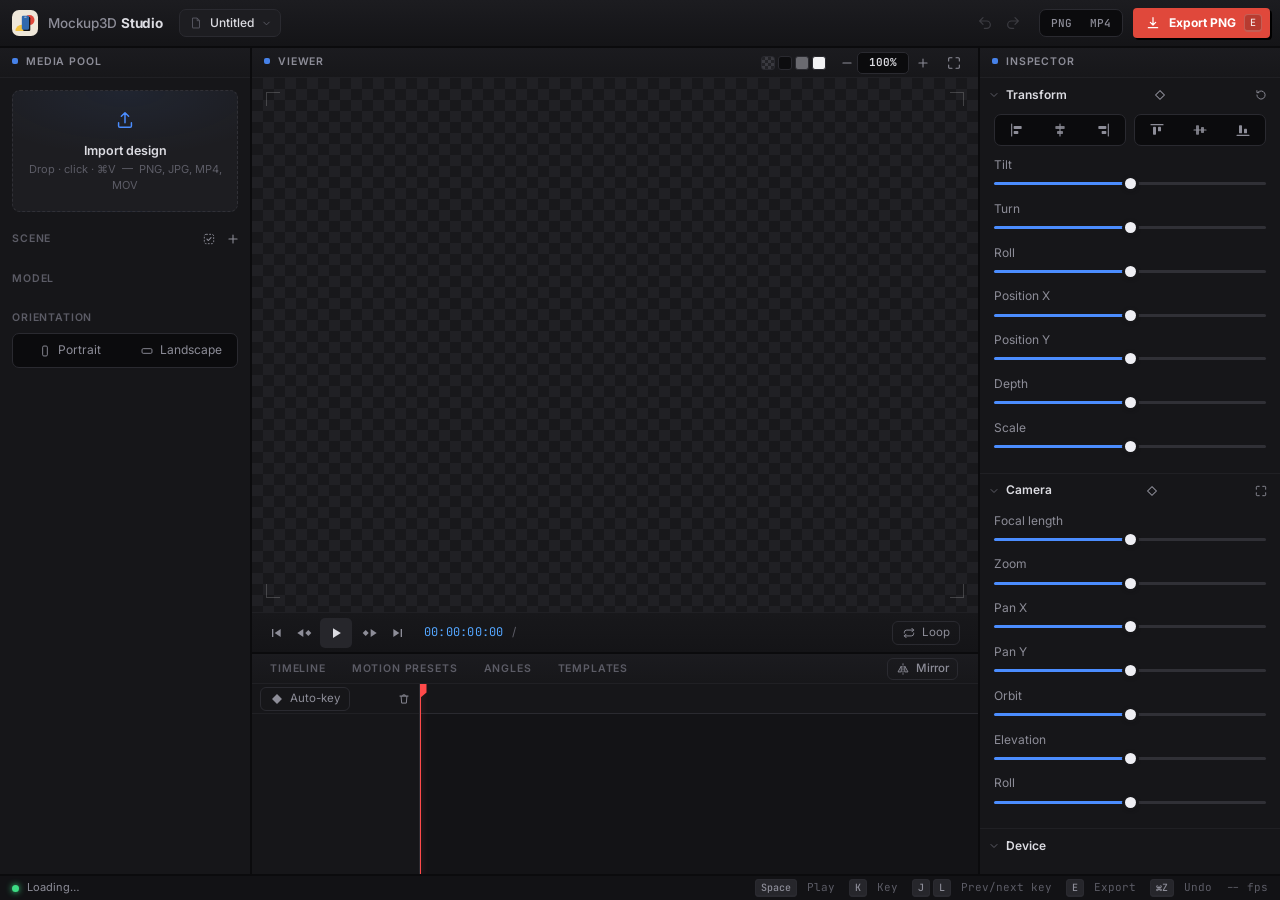
==== commit b89e8ca4: "Mirror toggle for motion presets, angles and templates A Mirror button in the bottom panel header fl" ====
--- a/index.html
+++ b/index.html
@@ -56,6 +56,7 @@
       <symbol id="i-undo" viewBox="0 0 24 24"><path d="M9 14L4 9l5-5M4 9h10.5a5.5 5.5 0 010 11H11" fill="none" stroke="currentColor" stroke-width="1.8" stroke-linecap="round" stroke-linejoin="round"/></symbol>
       <symbol id="i-redo" viewBox="0 0 24 24"><path d="M15 14l5-5-5-5M20 9H9.5a5.5 5.5 0 000 11H13" fill="none" stroke="currentColor" stroke-width="1.8" stroke-linecap="round" stroke-linejoin="round"/></symbol>
       <symbol id="i-swap" viewBox="0 0 24 24"><path d="M7 4L4 7l3 3M4 7h12M17 14l3 3-3 3M20 17H8" fill="none" stroke="currentColor" stroke-width="1.7" stroke-linecap="round" stroke-linejoin="round"/></symbol>
+      <symbol id="i-mirror" viewBox="0 0 24 24"><path d="M12 3v18" fill="none" stroke="currentColor" stroke-width="1.5" stroke-dasharray="2 2.2" stroke-linecap="round"/><path d="M9 7L3.5 17H9z M15 7l5.5 10H15z" fill="none" stroke="currentColor" stroke-width="1.6" stroke-linejoin="round"/></symbol>
       <symbol id="i-cube" viewBox="0 0 24 24"><path d="M12 3l8 4.5v9L12 21l-8-4.5v-9z M4 7.5l8 4.5 8-4.5M12 12v9" fill="none" stroke="currentColor" stroke-width="1.5" stroke-linejoin="round"/></symbol>
       <symbol id="i-select-all" viewBox="0 0 24 24"><rect x="4" y="4" width="16" height="16" rx="3" fill="none" stroke="currentColor" stroke-width="1.6" stroke-dasharray="3 2.4"/><path d="M8.5 12.2l2.4 2.4 4.6-5" fill="none" stroke="currentColor" stroke-width="1.8" stroke-linecap="round" stroke-linejoin="round"/></symbol>
       <symbol id="i-plus" viewBox="0 0 24 24"><path d="M12 5v14M5 12h14" fill="none" stroke="currentColor" stroke-width="1.8" stroke-linecap="round"/></symbol>
@@ -229,6 +230,7 @@
           <button data-tab="templates">Templates</button>
         </div>
         <span class="ph-hint" id="bottomHint"></span>
+        <button class="tbtn mirror-btn" id="mirrorBtn" aria-pressed="false" title="Mirror: flip motion presets, angles and templates left to right"><svg><use href="#i-mirror"/></svg>Mirror</button>
       </div>
 
       <div class="tab-body" data-tab="timeline">
@@ -327,7 +329,7 @@
             <button class="icon-btn sm" id="fitAllBtn" title="Frame all devices"><svg><use href="#i-fit"/></svg></button>
           </summary>
           <div class="param"><label>Focal length</label><span class="hot" id="fovv"></span><input type="range" id="fov" min="5" max="60" step="0.5"></div>
-          <div class="param"><label>Zoom</label><span class="hot" id="zoomv"></span><input type="range" id="zoom" min="0.1" max="3" step="0.01"></div>
+          <div class="param"><label>Zoom</label><span class="hot" id="zoomv"></span><input type="range" id="zoom" min="-3.321928" max="3.321928" step="any"></div>
           <div class="param"><label>Pan X</label><span class="hot" id="panXv"></span><input type="range" id="panX" min="-8" max="8" step="0.01"></div>
           <div class="param"><label>Pan Y</label><span class="hot" id="panYv"></span><input type="range" id="panY" min="-8" max="8" step="0.01"></div>
           <div class="param"><label>Orbit</label><span class="hot" id="camOrbitv" title="Swing the camera around the scene. Option-drag in the viewer to orbit. Double-click the slider to reset."></span><input type="range" id="camOrbit" min="-180" max="180" step="1"></div>
--- a/css/style.css
+++ b/css/style.css
@@ -774,6 +774,10 @@
 .tbtn svg { width: 14px; height: 14px; }
 .tbtn:hover { color: var(--text); border-color: var(--bg4); }
 .tbtn.on { color: var(--hot); border-color: rgba(84,166,255,.45); background: rgba(84,166,255,.1); }
+/* Mirror (bottom panel header): flips the preset thumbnails with the presets. */
+.mirror-btn { height: 22px; padding: 0 8px; text-transform: none; letter-spacing: 0; font-weight: 500; flex: none; }
+.pane-bottom.mirrored .presets .p-stage,
+.pane-bottom.mirrored .presets .t-box { transform: scaleX(-1); }
 
 /* =====================================================================
    Angle presets strip
@@ -1156,20 +1160,29 @@
 .ease-pop button:hover { background: var(--bg3); color: var(--text); }
 .ease-pop button.on { border-color: rgba(75,141,255,.5); background: var(--accent-soft); color: var(--text); }
 .curve { width: auto; height: auto; }
-.ep-editor { display: flex; flex-direction: column; gap: 8px; width: 186px; flex: none; }
+.ep-editor { display: flex; flex-direction: column; gap: 8px; width: 236px; flex: none; }
 .ep-presets { display: flex; flex-direction: column; gap: 2px; min-width: 128px; }
 .ep-name { color: var(--hot); text-transform: none; letter-spacing: 0; font-weight: 500; }
 .ep-graph { display: block; flex: none; touch-action: none; user-select: none; }
 .ep-area { fill: rgba(255,255,255,.03); stroke: rgba(255,255,255,.08); }
 .ep-grid { stroke: rgba(255,255,255,.05); }
 .ep-diag { stroke: rgba(255,255,255,.14); stroke-dasharray: 3 3; }
-.ep-arm { stroke: rgba(255,204,77,.7); stroke-width: 1.2; }
+.ep-arm { stroke: rgba(255,204,77,.7); stroke-width: 1.2; pointer-events: none; }
 .ep-curve { fill: none; stroke: var(--hot); stroke-width: 2.4; stroke-linecap: round; stroke-linejoin: round; }
 .ep-end { fill: #d9d9e0; }
 .ep-dot { fill: #fff; filter: drop-shadow(0 0 4px rgba(84,166,255,.9)); pointer-events: none; }
 .ep-handle { fill: #ffcc4d; stroke: #131316; stroke-width: 2; cursor: grab; }
 .ep-handle:hover { fill: #ffe08a; }
 .ep-handle:active { cursor: grabbing; }
+.ep-handle.small { stroke-width: 1.5; }
+.ep-point { fill: #fff; stroke: #131316; stroke-width: 1.5; cursor: move; }
+.ep-point:hover { fill: var(--hot); }
+.ep-point.on, .ep-end.on { fill: var(--hot); }
+.ep-end.pick { cursor: pointer; stroke: #131316; stroke-width: 1.5; }
+.ep-hit { fill: none; stroke: transparent; stroke-width: 12; cursor: crosshair; }
+.ep-hit.full { cursor: default; }
+.ep-ghost { fill: none; stroke: var(--hot); stroke-width: 1.5; pointer-events: none; }
+.ep-hint { font-size: 10.5px; line-height: 1.35; color: var(--text-faint); }
 .ep-axis { fill: var(--text-faint); font: 9.5px var(--mono); }
 .ep-fields { display: grid; grid-template-columns: repeat(4, 1fr); gap: 4px; }
 .ep-fields label { display: flex; flex-direction: column; gap: 2px; min-width: 0; font: 9.5px var(--mono); color: var(--text-faint); }
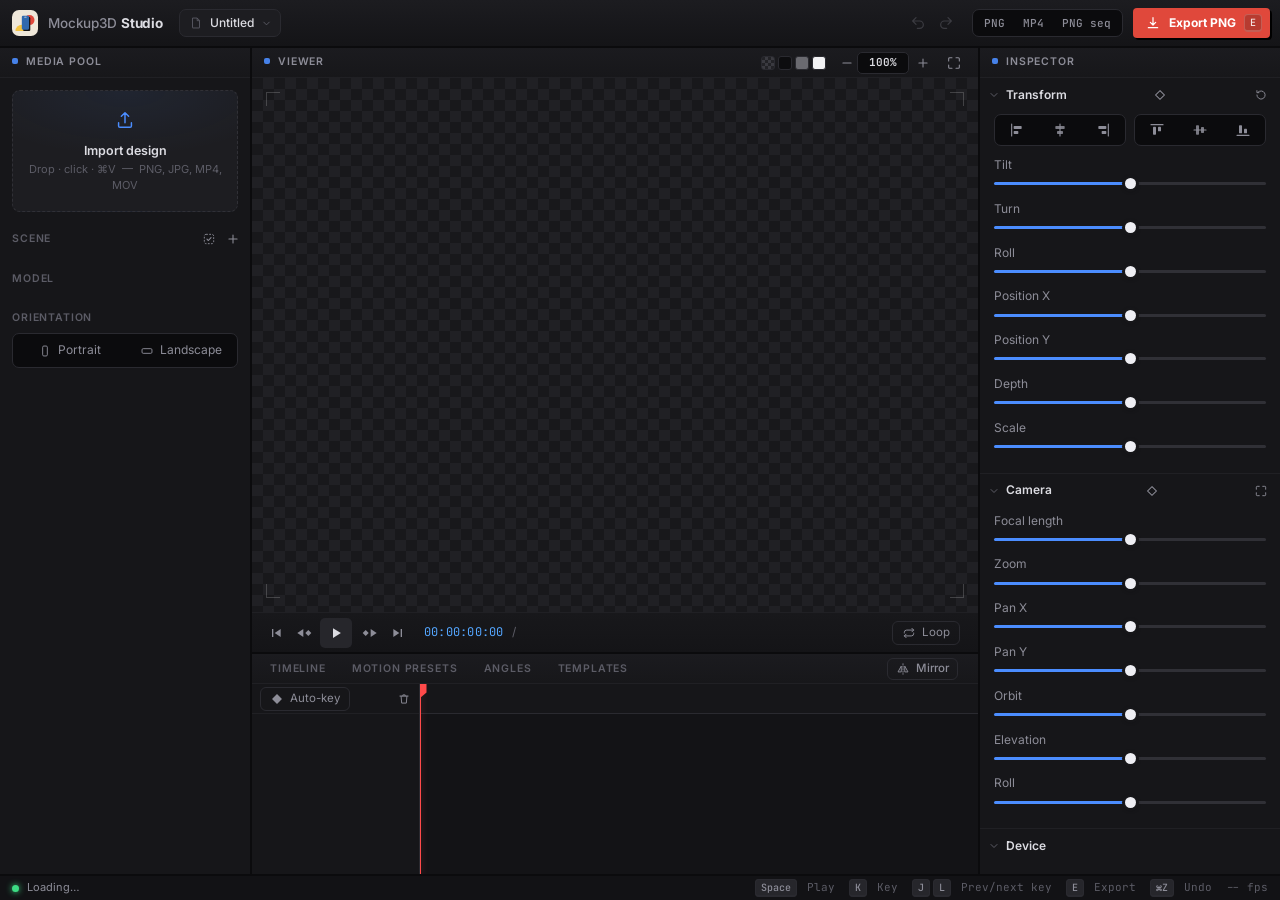
==== commit d6761217: "PNG sequence export for transparent animations MP4 (H.264) can't carry transparency, so a third expo" ====
--- a/index.html
+++ b/index.html
@@ -110,6 +110,7 @@
         <div class="chips" id="formatSeg" title="Export format">
           <button data-v="png">PNG</button>
           <button data-v="mp4">MP4</button>
+          <button data-v="pngseq" title="PNG sequence: every frame of the animation as a PNG, transparency kept, in a .zip">PNG seq</button>
         </div>
         <button class="btn-render" id="exportBtn">
           <svg><use href="#i-export"/></svg><span id="exportLabel">Export PNG</span><kbd>E</kbd>
